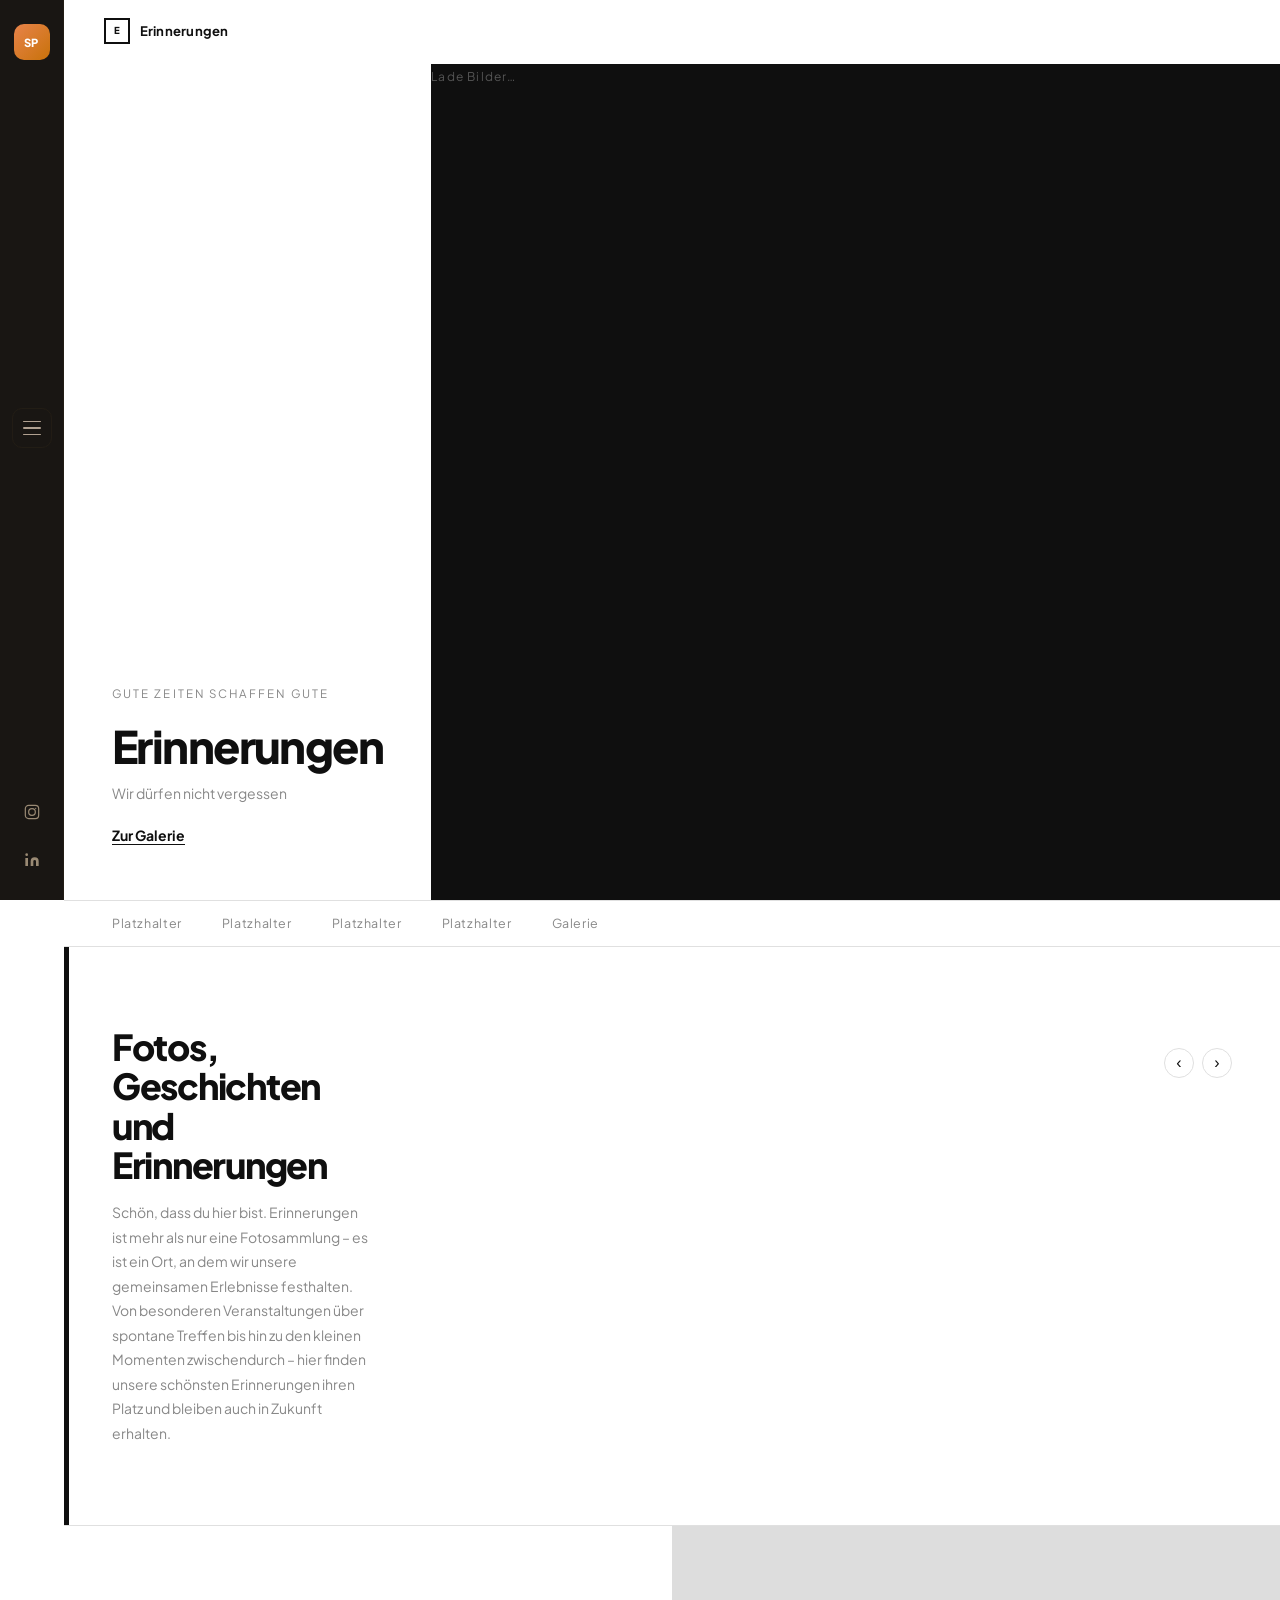
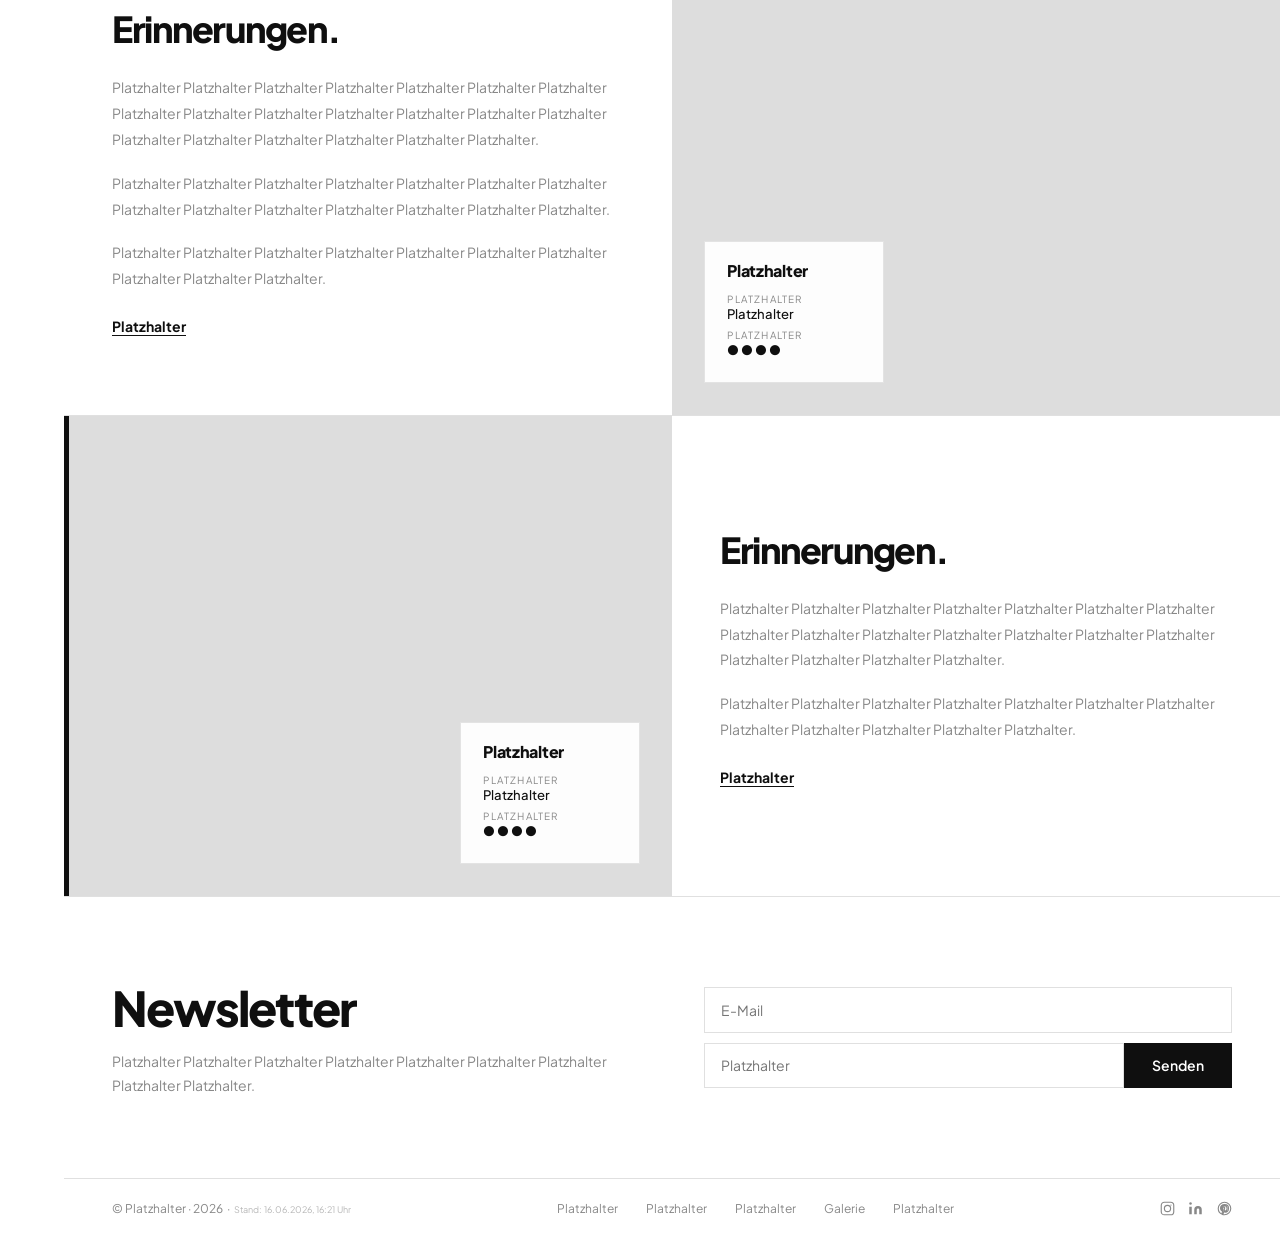
==== index.html @ 8ce2a3d2 "Wir-Seite entfernen Entfernt wir.html samt zugehöriger Vorschau-SVGs und den Menü-Link im Drawer.  C" ====
<!DOCTYPE html>
<html lang="de">
<head>
  <meta charset="UTF-8" />
  <meta name="viewport" content="width=device-width, initial-scale=1.0" />
  <title>Erinnerungen</title>
  <link rel="preconnect" href="https://fonts.googleapis.com">
  <link rel="preconnect" href="https://fonts.gstatic.com" crossorigin>
  <link href="https://fonts.googleapis.com/css2?family=Plus+Jakarta+Sans:wght@300;400;500;600;700;800&display=swap" rel="stylesheet">
  <link rel="stylesheet" href="style.css" />
  <script src="https://cdn.jsdelivr.net/npm/@supabase/supabase-js@2"></script>
  <style>

    /* ── DESIGN OVERRIDE: B&W minimal ── */
    :root {
      --sw-black:  #0f0f0f;
      --sw-white:  #ffffff;
      --sw-gray:   #f5f5f5;
      --sw-border: #e0e0e0;
      --sw-muted:  #888888;
    }

    body {
      background: var(--sw-white);
      color: var(--sw-black);
      font-family: 'Plus Jakarta Sans', system-ui, sans-serif;
    }

    /* Hide existing top bar */
    .nav { display: none !important; }

    /* ── PAGE HEADER (fixed) ── */
    .sw-header {
      position: fixed;
      top: 0; left: 64px; right: 0;
      z-index: 1000;
      display: flex;
      align-items: center;
      justify-content: space-between;
      padding: 1.1rem 2.5rem;
      background: rgba(255,255,255,.9);
      backdrop-filter: blur(8px);
      border-bottom: 1px solid transparent;
    }
    .sw-header.scrolled {
      border-color: var(--sw-border);
    }
    .sw-header__logo {
      display: flex; align-items: center; gap: .6rem;
      font-size: .82rem; font-weight: 700;
      letter-spacing: .02em; color: var(--sw-black);
      cursor: default;
    }
    .sw-header__logo-box {
      width: 26px; height: 26px;
      border: 2px solid var(--sw-black);
      display: flex; align-items: center; justify-content: center;
      font-size: .6rem; font-weight: 900; line-height: 1;
      flex-shrink: 0;
    }

    /* ── HERO ── */
    .sw-hero {
      display: grid;
      grid-template-columns: 30fr 70fr;
      min-height: 100vh;
      padding-top: 64px;
    }
    .sw-hero__left {
      display: flex; flex-direction: column;
      justify-content: flex-end;
      padding: 3rem 3rem 3.5rem;
    }
    .sw-hero__label {
      font-size: .72rem;
      letter-spacing: .18em;
      text-transform: uppercase;
      color: var(--sw-muted);
      margin-bottom: 1.25rem;
    }
    .sw-hero__title {
      font-size: clamp(1.9rem, 3.5vw, 3rem);
      font-weight: 800;
      line-height: 1.1;
      letter-spacing: -.035em;
      margin-bottom: .85rem;
      max-width: 480px;
    }
    .sw-hero__sub {
      font-size: .875rem;
      color: var(--sw-muted);
      margin-bottom: 1.5rem;
      max-width: 340px;
    }
    .sw-hero__cta {
      font-size: .875rem;
      font-weight: 700;
      color: var(--sw-black);
      text-decoration: underline;
      text-underline-offset: 3px;
    }
    .sw-hero__cta:hover { text-decoration-thickness: 2px; }

    .sw-hero__right {
      background: var(--sw-black);
      position: relative;
      overflow: hidden;
    }
    .sw-hero__imgs {
      position: absolute;
      inset: 0;
    }
    .sw-hero__img {
      position: absolute;
      object-fit: cover;
    }
    .sw-hero__img:nth-child(1)  { width:40%; height:42%; top:-3%;  left:-3%;  transform:rotate(-3deg);   z-index:1; }
    .sw-hero__img:nth-child(2)  { width:38%; height:40%; top:-2%;  left:33%;  transform:rotate(2deg);    z-index:2; }
    .sw-hero__img:nth-child(3)  { width:40%; height:42%; top:-3%;  right:-3%; transform:rotate(-1.5deg); z-index:1; }
    .sw-hero__img:nth-child(4)  { width:38%; height:40%; top:30%;  left:-2%;  transform:rotate(2.5deg);  z-index:3; }
    .sw-hero__img:nth-child(5)  { width:40%; height:42%; top:28%;  left:31%;  transform:rotate(-2deg);   z-index:2; }
    .sw-hero__img:nth-child(6)  { width:38%; height:40%; top:29%;  right:-2%; transform:rotate(1.5deg);  z-index:3; }
    .sw-hero__img:nth-child(7)  { width:40%; height:42%; bottom:-3%; left:-3%;  transform:rotate(2deg);  z-index:1; }
    .sw-hero__img:nth-child(8)  { width:38%; height:40%; bottom:-2%; left:32%;  transform:rotate(-3deg); z-index:2; }
    .sw-hero__img:nth-child(9)  { width:40%; height:42%; bottom:-3%; right:-3%; transform:rotate(1deg);  z-index:1; }
    .sw-hero__loading {
      color: #555;
      font-size: .75rem;
      letter-spacing: .1em;
    }

    /* ── NAV ROW ── */
    .sw-nav-row {
      border-top: 1px solid var(--sw-border);
      border-bottom: 1px solid var(--sw-border);
      padding: .9rem 3rem;
      display: flex;
      gap: 2.5rem;
      overflow-x: auto;
      scrollbar-width: none;
    }
    .sw-nav-row::-webkit-scrollbar { display: none; }
    .sw-nav-row a {
      font-size: .78rem;
      color: var(--sw-muted);
      text-decoration: none;
      letter-spacing: .05em;
      white-space: nowrap;
    }
    .sw-nav-row a:hover { color: var(--sw-black); }

    /* ── SIGNATURE / CAROUSEL SECTION ── */
    .sw-signature {
      padding: 5rem 3rem;
      display: grid;
      grid-template-columns: 260px 1fr;
      gap: 4rem;
      align-items: start;
      position: relative;
    }
    .sw-signature::before {
      content: '';
      position: absolute;
      left: 0; top: 0; bottom: 0;
      width: 5px;
      background: var(--sw-black);
    }
    .sw-signature__title {
      font-size: clamp(1.8rem, 2.8vw, 2.3rem);
      font-weight: 800;
      letter-spacing: -.035em;
      line-height: 1.1;
      margin-bottom: 1rem;
    }
    .sw-signature__body {
      font-size: .875rem;
      color: var(--sw-muted);
      line-height: 1.75;
    }

    .sw-cards-wrap { position: relative; }
    .sw-cards {
      display: flex;
      gap: 1rem;
      overflow-x: auto;
      scrollbar-width: none;
      scroll-snap-type: x mandatory;
      padding-bottom: .5rem;
      cursor: grab;
      -webkit-overflow-scrolling: touch;
    }
    .sw-cards::-webkit-scrollbar { display: none; }
    .sw-cards.dragging {
      cursor: grabbing;
      scroll-snap-type: none;
      user-select: none;
    }
    .sw-cards.dragging .sw-card { pointer-events: none; }
    .sw-cards.dragging .sw-card__img { -webkit-user-drag: none; }

    .sw-card {
      flex-shrink: 0;
      width: 190px;
      scroll-snap-align: start;
      background: var(--sw-black);
      color: #fff;
      overflow: hidden;
    }
    .sw-card__img {
      aspect-ratio: 3/4;
      width: 100%;
      object-fit: cover;
      display: block;
      background: #1a1a1a;
    }
    .sw-card__body { padding: .9rem 1rem 1.1rem; }
    .sw-card__name {
      font-size: .9rem;
      font-weight: 700;
      margin-bottom: .3rem;
    }
    .sw-card__desc {
      font-size: .7rem;
      color: rgba(255,255,255,.5);
      margin-bottom: .7rem;
    }
    .sw-card__dots { font-size: .7rem; color: rgba(255,255,255,.45); margin-top: .35rem; }
    .sw-card__dot {
      width: 7px; height: 7px;
      border-radius: 50%;
      background: rgba(255,255,255,.25);
    }
    .sw-card__dot.on { background: #fff; }

    .sw-cards-nav {
      display: flex;
      justify-content: flex-end;
      gap: .5rem;
      margin-top: .8rem;
    }
    .sw-cards-nav button {
      width: 30px; height: 30px;
      border: 1px solid var(--sw-border);
      background: none;
      border-radius: 50%;
      cursor: pointer;
      font-size: 1rem;
      display: flex; align-items: center; justify-content: center;
      color: var(--sw-black);
      line-height: 1;
    }
    .sw-cards-nav button:hover {
      background: var(--sw-black);
      color: #fff;
      border-color: var(--sw-black);
    }

    /* ── FEATURE SECTIONS ── */
    .sw-feature {
      display: grid;
      grid-template-columns: 1fr 1fr;
      border-top: 1px solid var(--sw-border);
    }
    .sw-feature--strip {
      position: relative;
    }
    .sw-feature--strip::before {
      content: '';
      position: absolute;
      left: 0; top: 0; bottom: 0;
      width: 5px;
      background: var(--sw-black);
      z-index: 2;
    }

    .sw-feature__text {
      padding: 5rem 3rem;
      display: flex;
      flex-direction: column;
      justify-content: center;
    }
    .sw-feature__title {
      font-size: clamp(1.8rem, 2.8vw, 2.3rem);
      font-weight: 800;
      letter-spacing: -.035em;
      margin-bottom: 1.5rem;
    }
    .sw-feature__body {
      font-size: .875rem;
      color: var(--sw-muted);
      line-height: 1.85;
      margin-bottom: 1.1rem;
    }
    .sw-feature__link {
      font-size: .875rem;
      font-weight: 700;
      color: var(--sw-black);
      text-decoration: underline;
      text-underline-offset: 3px;
      margin-top: .5rem;
    }
    .sw-feature__link:hover { text-decoration-thickness: 2px; }

    .sw-feature__visual {
      position: relative;
      min-height: 480px;
      overflow: hidden;
      background: #ddd;
    }
    .sw-feature__img {
      position: absolute;
      inset: 0;
      width: 100%; height: 100%;
      object-fit: cover;
      display: block;
    }
    .sw-feature__overlay {
      position: absolute;
      bottom: 2rem; left: 2rem;
      background: rgba(255,255,255,.93);
      border: 1px solid rgba(0,0,0,.1);
      padding: 1.1rem 1.4rem;
      min-width: 180px;
    }
    .sw-feature__overlay-name {
      font-size: 1rem;
      font-weight: 800;
      letter-spacing: -.02em;
      margin-bottom: .75rem;
    }
    .sw-feature__overlay-row { margin-bottom: .45rem; }
    .sw-feature__overlay-label {
      font-size: .62rem;
      letter-spacing: .12em;
      text-transform: uppercase;
      color: var(--sw-muted);
    }
    .sw-feature__overlay-value {
      font-size: .82rem;
      font-weight: 500;
    }

    /* Feature 2: visual on left, text on right */
    .sw-feature--flip .sw-feature__visual { order: -1; }
    .sw-feature--flip .sw-feature__overlay {
      left: auto; right: 2rem;
    }

    /* ── NEWSLETTER ── */
    .sw-newsletter {
      border-top: 1px solid var(--sw-border);
      padding: 5rem 3rem;
      display: grid;
      grid-template-columns: 1fr 1fr;
      gap: 4rem;
      align-items: center;
    }
    .sw-newsletter__title {
      font-size: clamp(2rem, 4vw, 3rem);
      font-weight: 800;
      letter-spacing: -.04em;
      margin-bottom: .75rem;
    }
    .sw-newsletter__sub {
      font-size: .875rem;
      color: var(--sw-muted);
      line-height: 1.7;
    }
    .sw-newsletter__form {
      display: flex;
      flex-direction: column;
      gap: .6rem;
    }
    .sw-newsletter__input {
      border: 1px solid var(--sw-border);
      border-radius: 0;
      padding: .8rem 1rem;
      font-family: inherit;
      font-size: .875rem;
      outline: none;
      background: transparent;
      width: 100%;
    }
    .sw-newsletter__input:focus { border-color: var(--sw-black); }
    .sw-newsletter__row {
      display: flex;
      gap: 0;
    }
    .sw-newsletter__row .sw-newsletter__input { flex: 1; }
    .sw-newsletter__btn {
      padding: .8rem 1.75rem;
      background: var(--sw-black);
      color: #fff;
      font-family: inherit;
      font-size: .875rem;
      font-weight: 600;
      border: none;
      cursor: pointer;
      white-space: nowrap;
      flex-shrink: 0;
    }
    .sw-newsletter__btn:hover { background: #333; }

    /* ── FOOTER ── */
    .sw-footer {
      border-top: 1px solid var(--sw-border);
      padding: 1.4rem 3rem;
      display: flex;
      align-items: center;
      justify-content: space-between;
      font-size: .75rem;
      color: var(--sw-muted);
    }
    .sw-footer__nav {
      display: flex;
      gap: 1.75rem;
    }
    .sw-footer__nav a {
      color: var(--sw-muted);
      text-decoration: none;
      font-size: .75rem;
    }
    .sw-footer__nav a:hover { color: var(--sw-black); }
    .sw-footer__social {
      display: flex;
      gap: .85rem;
      align-items: center;
    }
    .sw-footer__social a {
      color: var(--sw-muted);
      display: flex;
      align-items: center;
    }
    .sw-footer__social a:hover { color: var(--sw-black); }

    /* ── RESPONSIVE ── */
    @media (max-width: 900px) {
      .sw-hero { grid-template-columns: 1fr; }
      .sw-hero__right { min-height: 65vw; }
      .sw-signature { grid-template-columns: 1fr; padding: 3rem 1.5rem; }
      .sw-signature::before { display: none; }
      .sw-feature { grid-template-columns: 1fr; }
      .sw-feature--flip .sw-feature__visual { order: 0; }
      .sw-feature__text { padding: 3rem 1.5rem; }
      .sw-feature__visual { min-height: 65vw; }
      .sw-newsletter { grid-template-columns: 1fr; gap: 2.5rem; padding: 3rem 1.5rem; }
      .sw-nav-row { padding: .9rem 1.5rem; gap: 1.5rem; }
      .sw-footer { flex-direction: column; gap: 1rem; text-align: center; padding: 1.4rem 1.5rem; }
      .sw-header { padding: 1rem 1.5rem; }
      .sw-hero__left { padding: 2rem 1.5rem; }
    }

    @media (max-width: 600px) {
      .sw-newsletter__row { flex-direction: column; }
      .sw-newsletter__btn { width: 100%; }
    }
  </style>
</head>
<body>

  <!-- Sidebar Rail -->
  <aside class="sidebar" id="sidebar">
    <div class="sidebar__top">
      <a href="#" class="sidebar__logo-mark" aria-label="Erinnerungen">SP</a>
    </div>
    <div class="sidebar__mid">
      <button class="sidebar__burger" id="sidebarBurger" aria-label="Menü öffnen">
        <span></span><span></span><span></span>
      </button>
    </div>
    <div class="sidebar__bottom">
      <a href="#" class="sidebar__icon" aria-label="Instagram" title="Instagram">
        <svg viewBox="0 0 24 24" width="16" height="16" fill="none" stroke="currentColor" stroke-width="1.8"><rect x="2" y="2" width="20" height="20" rx="5"/><circle cx="12" cy="12" r="5"/><circle cx="17.5" cy="6.5" r="1" fill="currentColor" stroke="none"/></svg>
      </a>
      <a href="#" class="sidebar__icon" aria-label="LinkedIn" title="LinkedIn">
        <svg viewBox="0 0 24 24" width="16" height="16" fill="currentColor"><path d="M16 8a6 6 0 016 6v7h-4v-7a2 2 0 00-2-2 2 2 0 00-2 2v7h-4v-7a6 6 0 016-6zM2 9h4v12H2z"/><circle cx="4" cy="4" r="2"/></svg>
      </a>
    </div>
  </aside>

  <!-- Drawer Overlay -->
  <div class="drawer-overlay" id="drawerOverlay"></div>

  <!-- Navigation Drawer -->
  <nav class="nav-drawer" id="navDrawer" aria-label="Hauptnavigation">
    <div class="nav-drawer__header">
      <span class="nav-drawer__title">Menü</span>
      <button class="nav-drawer__close" id="drawerClose" aria-label="Schließen">
        <svg viewBox="0 0 24 24" width="18" height="18" stroke="currentColor" stroke-width="2" fill="none"><line x1="18" y1="6" x2="6" y2="18"/><line x1="6" y1="6" x2="18" y2="18"/></svg>
      </button>
    </div>
    <ul class="nav-drawer__links">
      <li><a href="upload.html" class="drawer-link"><span class="drawer-link__num">01</span><span class="drawer-link__text">Galerie</span></a></li>
    </ul>
    <div class="nav-drawer__footer">
      <a href="mailto:hallo@smartstudio.at" class="nav-drawer__contact">hallo@smartstudio.at</a>
    </div>
  </nav>

  <!-- Page Header -->
  <header class="sw-header" id="swHeader">
    <div class="sw-header__logo">
      <div class="sw-header__logo-box">E</div>
      <span>Erinnerungen</span>
    </div>
  </header>

  <!-- ── HERO ── -->
  <section class="sw-hero">
    <div class="sw-hero__left">
      <p class="sw-hero__label">Gute Zeiten schaffen gute</p>
      <h1 class="sw-hero__title">Erinnerungen</h1>
      <p class="sw-hero__sub">Wir dürfen nicht vergessen</p>
      <a href="upload.html" class="sw-hero__cta">Zur Galerie</a>
    </div>
    <div class="sw-hero__right">
      <div class="sw-hero__imgs" id="heroImgs">
        <span class="sw-hero__loading">Lade Bilder…</span>
      </div>
    </div>
  </section>

  <!-- ── NAV ROW ── -->
  <nav class="sw-nav-row">
    <a href="#">Platzhalter</a>
    <a href="#">Platzhalter</a>
    <a href="#">Platzhalter</a>
    <a href="#">Platzhalter</a>
    <a href="upload.html">Galerie</a>
  </nav>

  <!-- ── SIGNATURE / CAROUSEL ── -->
  <section class="sw-signature">
    <div>
      <h2 class="sw-signature__title">Fotos, Geschichten und Erinnerungen</h2>
      <p class="sw-signature__body">Schön, dass du hier bist. Erinnerungen ist mehr als nur eine Fotosammlung – es ist ein Ort, an dem wir unsere gemeinsamen Erlebnisse festhalten. Von besonderen Veranstaltungen über spontane Treffen bis hin zu den kleinen Momenten zwischendurch – hier finden unsere schönsten Erinnerungen ihren Platz und bleiben auch in Zukunft erhalten.</p>
    </div>
    <div class="sw-cards-wrap">
      <div class="sw-cards" id="swCards">
        <!-- Filled by JS -->
      </div>
      <div class="sw-cards-nav">
        <button id="swCardsPrev" aria-label="Zurück">&#8249;</button>
        <button id="swCardsNext" aria-label="Weiter">&#8250;</button>
      </div>
    </div>
  </section>

  <!-- ── FEATURE 1: Text left · Image right ── -->
  <section class="sw-feature">
    <div class="sw-feature__text">
      <h2 class="sw-feature__title">Erinnerungen.</h2>
      <p class="sw-feature__body">Platzhalter Platzhalter Platzhalter Platzhalter Platzhalter Platzhalter Platzhalter Platzhalter Platzhalter Platzhalter Platzhalter Platzhalter Platzhalter Platzhalter Platzhalter Platzhalter Platzhalter Platzhalter Platzhalter Platzhalter.</p>
      <p class="sw-feature__body">Platzhalter Platzhalter Platzhalter Platzhalter Platzhalter Platzhalter Platzhalter Platzhalter Platzhalter Platzhalter Platzhalter Platzhalter Platzhalter Platzhalter.</p>
      <p class="sw-feature__body">Platzhalter Platzhalter Platzhalter Platzhalter Platzhalter Platzhalter Platzhalter Platzhalter Platzhalter Platzhalter.</p>
      <a href="upload.html" class="sw-feature__link">Platzhalter</a>
    </div>
    <div class="sw-feature__visual" id="featureVisual1">
      <img class="sw-feature__img" id="featureImg1" src="" alt="" style="opacity:0">
      <div class="sw-feature__overlay">
        <div class="sw-feature__overlay-name">Platzhalter</div>
        <div class="sw-feature__overlay-row">
          <div class="sw-feature__overlay-label">Platzhalter</div>
          <div class="sw-feature__overlay-value">Platzhalter</div>
        </div>
        <div class="sw-feature__overlay-row">
          <div class="sw-feature__overlay-label">Platzhalter</div>
          <div class="sw-feature__overlay-value">● ● ● ●</div>
        </div>
      </div>
    </div>
  </section>

  <!-- ── FEATURE 2: Image left · Text right ── -->
  <section class="sw-feature sw-feature--flip sw-feature--strip">
    <div class="sw-feature__text">
      <h2 class="sw-feature__title">Erinnerungen.</h2>
      <p class="sw-feature__body">Platzhalter Platzhalter Platzhalter Platzhalter Platzhalter Platzhalter Platzhalter Platzhalter Platzhalter Platzhalter Platzhalter Platzhalter Platzhalter Platzhalter Platzhalter Platzhalter Platzhalter Platzhalter.</p>
      <p class="sw-feature__body">Platzhalter Platzhalter Platzhalter Platzhalter Platzhalter Platzhalter Platzhalter Platzhalter Platzhalter Platzhalter Platzhalter Platzhalter.</p>
      <a href="upload.html" class="sw-feature__link">Platzhalter</a>
    </div>
    <div class="sw-feature__visual" id="featureVisual2">
      <img class="sw-feature__img" id="featureImg2" src="" alt="" style="opacity:0">
      <div class="sw-feature__overlay">
        <div class="sw-feature__overlay-name">Platzhalter</div>
        <div class="sw-feature__overlay-row">
          <div class="sw-feature__overlay-label">Platzhalter</div>
          <div class="sw-feature__overlay-value">Platzhalter</div>
        </div>
        <div class="sw-feature__overlay-row">
          <div class="sw-feature__overlay-label">Platzhalter</div>
          <div class="sw-feature__overlay-value">● ● ● ●</div>
        </div>
      </div>
    </div>
  </section>

  <!-- ── NEWSLETTER ── -->
  <section class="sw-newsletter">
    <div>
      <h2 class="sw-newsletter__title">Newsletter</h2>
      <p class="sw-newsletter__sub">Platzhalter Platzhalter Platzhalter Platzhalter Platzhalter Platzhalter Platzhalter Platzhalter Platzhalter.</p>
    </div>
    <div class="sw-newsletter__form">
      <input class="sw-newsletter__input" type="email" placeholder="E-Mail" />
      <div class="sw-newsletter__row">
        <input class="sw-newsletter__input" type="text" placeholder="Platzhalter" />
        <button class="sw-newsletter__btn" type="button">Senden</button>
      </div>
    </div>
  </section>

  <!-- ── FOOTER ── -->
  <footer class="sw-footer">
    <span>© Platzhalter · 2026 &nbsp;·&nbsp; <span id="sw-last-push" style="font-size:.75em;opacity:.6">–</span></span>
    <nav class="sw-footer__nav">
      <a href="#">Platzhalter</a>
      <a href="#">Platzhalter</a>
      <a href="#">Platzhalter</a>
      <a href="upload.html">Galerie</a>
      <a href="#">Platzhalter</a>
    </nav>
    <div class="sw-footer__social">
      <a href="#" aria-label="Instagram">
        <svg viewBox="0 0 24 24" width="15" height="15" fill="none" stroke="currentColor" stroke-width="1.8"><rect x="2" y="2" width="20" height="20" rx="5"/><circle cx="12" cy="12" r="5"/><circle cx="17.5" cy="6.5" r="1" fill="currentColor" stroke="none"/></svg>
      </a>
      <a href="#" aria-label="LinkedIn">
        <svg viewBox="0 0 24 24" width="15" height="15" fill="currentColor"><path d="M16 8a6 6 0 016 6v7h-4v-7a2 2 0 00-2-2 2 2 0 00-2 2v7h-4v-7a6 6 0 016-6zM2 9h4v12H2z"/><circle cx="4" cy="4" r="2"/></svg>
      </a>
      <a href="#" aria-label="Pinterest">
        <svg viewBox="0 0 24 24" width="15" height="15" fill="none" stroke="currentColor" stroke-width="1.8"><path d="M12 2C6.477 2 2 6.477 2 12c0 4.236 2.636 7.855 6.356 9.312-.088-.791-.167-2.005.035-2.868.181-.78 1.172-4.97 1.172-4.97s-.299-.598-.299-1.482c0-1.388.806-2.428 1.808-2.428.853 0 1.267.641 1.267 1.408 0 .858-.546 2.141-.828 3.33-.236.995.499 1.806 1.476 1.806 1.772 0 3.137-1.868 3.137-4.561 0-2.386-1.716-4.054-4.165-4.054-2.837 0-4.5 2.127-4.5 4.328 0 .857.33 1.776.741 2.278a.3.3 0 01.069.285c-.075.314-.244.995-.277 1.134-.044.183-.146.222-.337.134-1.249-.581-2.03-2.407-2.03-3.874 0-3.154 2.292-6.052 6.608-6.052 3.469 0 6.165 2.473 6.165 5.776 0 3.447-2.173 6.22-5.19 6.22-1.013 0-1.966-.527-2.292-1.148l-.623 2.378c-.226.869-.835 1.958-1.244 2.621.937.29 1.931.446 2.962.446 5.523 0 10-4.477 10-10S17.523 2 12 2z"/></svg>
      </a>
    </div>
  </footer>

  <script src="script.js"></script>
  <script>
    /* ── Supabase image loader ── */
    const SUPABASE_URL = 'https://rtzvvthcdxklwayhsuha.supabase.co';
    const SUPABASE_KEY = 'eyJhbGciOiJIUzI1NiIsInR5cCI6IkpXVCJ9.eyJpc3MiOiJzdXBhYmFzZSIsInJlZiI6InJ0enZ2dGhjZHhrbHdheWhzdWhhIiwicm9sZSI6ImFub24iLCJpYXQiOjE3NzgxNzUxMzEsImV4cCI6MjA5Mzc1MTEzMX0.8nGc1tqVq2PL1QK2EArexbXpX01-OK8-9MfLUI4Wnfw';
    const BUCKET = 'galerie';
    const db = supabase.createClient(SUPABASE_URL, SUPABASE_KEY);

    async function loadGalleryImages() {
      try {
        const { data: entries, error: listErr } = await db.storage.from(BUCKET).list('', { limit: 200 });
        if (listErr) { console.error('Bucket list error:', listErr); return; }

        const allPhotos = []; // { url, albumName, location, date } — every photo, used for hero/feature visuals
        const albums = [];    // { coverUrl, albumName, location, date } — one entry per album, used for the cards row

        /* Folder entries (id === null) */
        const albumFolders = (entries || [])
          .filter(e => e && e.name && e.id === null)
          .map(e => e.name);

        for (const folder of albumFolders) {
          const { data: files } = await db.storage.from(BUCKET).list(folder, { limit: 50 });

          /* Load album metadata — download() bypasses the public CDN cache
             so renamed albums show up immediately. */
          let meta = { name: folder, location: '', date: '' };
          try {
            let m = null;
            const { data: blob, error } = await db.storage.from(BUCKET).download(`${folder}/_meta.json`);
            if (!error && blob) m = JSON.parse(await blob.text());
            if (!m) {
              const { data: mu } = db.storage.from(BUCKET).getPublicUrl(`${folder}/_meta.json`);
              const r = await fetch(mu.publicUrl + '?t=' + Date.now(), { cache: 'no-store' });
              if (r.ok) m = await r.json();
            }
            if (m) {
              meta.name     = m.name     || folder;
              meta.location = m.location || '';
              meta.date     = m.dateFrom || m.date || '';
            }
          } catch (e) {}

          const photos = (files || []).filter(f => f.name && f.name !== '_meta.json' && f.id);
          photos.forEach((p, i) => {
            const url = db.storage.from(BUCKET).getPublicUrl(`${folder}/${p.name}`).data.publicUrl;
            /* Verkleinerte Versionen (von der Galerie erzeugt); onerror fällt aufs Original zurück */
            const thumb   = db.storage.from(BUCKET).getPublicUrl(`${folder}/thumbs/${p.name}.jpg`).data.publicUrl;
            const display = db.storage.from(BUCKET).getPublicUrl(`${folder}/display/${p.name}.jpg`).data.publicUrl;
            allPhotos.push({ url, thumb, display, albumName: meta.name, location: meta.location, date: meta.date });
            /* First photo of the album becomes its cover in the cards row */
            if (i === 0) {
              albums.push({ coverUrl: url, coverThumb: thumb, albumName: meta.name, location: meta.location, date: meta.date });
            }
          });
        }

        /* Fallback: root-level image files (legacy uploads) */
        if (!allPhotos.length) {
          const rootFiles = (entries || []).filter(e => e && e.id && e.name && e.name !== '.emptyFolderPlaceholder');
          for (const f of rootFiles) {
            const url = db.storage.from(BUCKET).getPublicUrl(f.name).data.publicUrl;
            allPhotos.push({ url, thumb: url, display: url, albumName: '—', location: '', date: '' });
          }
        }

        /* Setzt src auf die verkleinerte Version; existiert sie (noch) nicht,
           lädt onerror das Original. */
        function setImgWithFallback(img, src, fallback) {
          if (src !== fallback) img.onerror = () => { img.onerror = null; img.src = fallback; };
          img.src = src;
        }

        console.log(`Galerie: ${albumFolders.length} Alben, ${allPhotos.length} Bilder gefunden`);
        if (!allPhotos.length) { console.warn('Keine Bilder in der Galerie.'); return; }
        allPhotos.sort(() => Math.random() - 0.5);

        /* Hero images — 6 overlapping images to cover the full area */
        const heroImgs = document.getElementById('heroImgs');
        heroImgs.innerHTML = '';
        allPhotos.slice(0, 9).forEach(photo => {
          const img = new Image();
          img.className = 'sw-hero__img';
          img.alt = '';
          img.decoding = 'async';
          setImgWithFallback(img, photo.display, photo.url);
          heroImgs.appendChild(img);
        });

        /* Cards — one card per album (cover photo), so distinct albums are shown */
        const cardsEl = document.getElementById('swCards');
        cardsEl.innerHTML = '';
        albums.forEach(({ coverUrl, coverThumb, albumName, location, date }) => {
          const card = document.createElement('div');
          card.className = 'sw-card';
          card.innerHTML = `
            <img class="sw-card__img" src="${coverThumb}" alt="" loading="lazy" decoding="async" onerror="this.onerror=null;this.src='${coverUrl}'">
            <div class="sw-card__body">
              <div class="sw-card__name">${albumName}</div>
              <div class="sw-card__desc">${location || '—'}</div>
              <div class="sw-card__dots">${date || '—'}</div>
            </div>`;
          cardsEl.appendChild(card);
        });
        updateCardsNav();

        /* Feature image 1 */
        const img1 = document.getElementById('featureImg1');
        if (allPhotos[8] && img1) {
          setImgWithFallback(img1, allPhotos[8].display, allPhotos[8].url);
          img1.style.opacity = '1';
          document.getElementById('featureVisual1').style.background = '#1a1a1a';
        }

        /* Feature image 2 */
        const img2 = document.getElementById('featureImg2');
        if (allPhotos[9] && img2) {
          setImgWithFallback(img2, allPhotos[9].display, allPhotos[9].url);
          img2.style.opacity = '1';
          document.getElementById('featureVisual2').style.background = '#1a1a1a';
        }

      } catch (e) {
        console.error('Galerie konnte nicht geladen werden:', e);
      }
    }

    loadGalleryImages();

    /* Card carousel arrows */
    const swCardsEl = document.getElementById('swCards');
    const swCardsPrev = document.getElementById('swCardsPrev');
    const swCardsNext = document.getElementById('swCardsNext');
    swCardsPrev.addEventListener('click', () => {
      swCardsEl.scrollBy({ left: -210, behavior: 'smooth' });
    });
    swCardsNext.addEventListener('click', () => {
      swCardsEl.scrollBy({ left: 210, behavior: 'smooth' });
    });

    /* Hide the nav arrows when the row isn't wide enough to scroll */
    function updateCardsNav() {
      const scrollable = swCardsEl.scrollWidth - swCardsEl.clientWidth > 4;
      const nav = document.querySelector('.sw-cards-nav');
      if (nav) nav.style.display = scrollable ? 'flex' : 'none';
    }
    window.addEventListener('resize', updateCardsNav, { passive: true });

    /* Drag-to-scroll the cards row sideways with the mouse */
    let isDragging = false, dragStartX = 0, dragStartScroll = 0, dragMoved = 0;
    swCardsEl.addEventListener('pointerdown', (e) => {
      isDragging = true;
      dragMoved = 0;
      dragStartX = e.clientX;
      dragStartScroll = swCardsEl.scrollLeft;
      swCardsEl.classList.add('dragging');
      swCardsEl.setPointerCapture(e.pointerId);
    });
    swCardsEl.addEventListener('pointermove', (e) => {
      if (!isDragging) return;
      const delta = e.clientX - dragStartX;
      dragMoved = Math.abs(delta);
      swCardsEl.scrollLeft = dragStartScroll - delta;
    });
    const endDrag = (e) => {
      if (!isDragging) return;
      isDragging = false;
      swCardsEl.classList.remove('dragging');
      try { swCardsEl.releasePointerCapture(e.pointerId); } catch (_) {}
    };
    swCardsEl.addEventListener('pointerup', endDrag);
    swCardsEl.addEventListener('pointercancel', endDrag);
    /* Suppress accidental clicks that follow a drag */
    swCardsEl.addEventListener('click', (e) => {
      if (dragMoved > 5) { e.preventDefault(); e.stopPropagation(); }
    }, true);

    /* Header scroll shadow */
    const swHeader = document.getElementById('swHeader');
    window.addEventListener('scroll', () => {
      swHeader.classList.toggle('scrolled', window.scrollY > 10);
    }, { passive: true });
  </script>
  <script>
    fetch('build-info.json?t=' + Date.now())
      .then(r => r.ok ? r.json() : null)
      .then(d => {
        if (!d?.lastPush) return;
        const el = document.getElementById('sw-last-push');
        if (!el) return;
        const dt = new Date(d.lastPush);
        el.textContent = 'Stand: ' + dt.toLocaleString('de-DE', {
          day:'2-digit', month:'2-digit', year:'numeric',
          hour:'2-digit', minute:'2-digit'
        }) + ' Uhr';
      })
      .catch(() => {});
  </script>
</body>
</html>
---- style.css ----
/* ═══════════════════════════════════════════════
   BASE & RESET
═══════════════════════════════════════════════ */
:root {
  --bg:       #ffffff;
  --bg-2:     #f8f5f1;
  --bg-card:  #f0ece4;
  --fg:       #1a1208;
  --fg-muted: #7a6a54;
  --accent:   #e8834a;
  --accent-2: #c8720a;
  --border:   rgba(90, 68, 38, 0.15);
  --radius:   16px;
  --ease:     cubic-bezier(0.16, 1, 0.3, 1);
}

*, *::before, *::after { box-sizing: border-box; margin: 0; padding: 0; }

html { scroll-behavior: smooth; font-size: 16px; }

body {
  font-family: 'Plus Jakarta Sans', system-ui, -apple-system, sans-serif;
  background: var(--bg);
  color: var(--fg);
  overflow-x: hidden;
  padding-left: 64px;
}

body.loading { overflow: hidden; }

a { text-decoration: none; color: inherit; }
ul { list-style: none; }
img, svg { display: block; max-width: 100%; }
button, a, input[type="submit"] { cursor: pointer; }
input, textarea, select { cursor: text; }
select { cursor: pointer; }

/* ═══════════════════════════════════════════════
   LOADER
═══════════════════════════════════════════════ */
.loader {
  position: fixed; inset: 0;
  background: var(--bg);
  z-index: 10000;
  display: flex;
  flex-direction: column;
  align-items: center;
  justify-content: center;
  gap: 1.5rem;
}

.loader.done { opacity: 0; visibility: hidden; }

.loader__bar {
  width: 200px; height: 2px;
  background: var(--border);
  border-radius: 2px;
  overflow: hidden;
}

.loader__bar::after {
  content: '';
  display: block;
  height: 100%;
  width: 100%;
  background: linear-gradient(90deg, var(--accent), var(--accent-2));
}

.loader__text {
  font-size: .75rem;
  letter-spacing: .2em;
  text-transform: uppercase;
  color: var(--fg-muted);
}

/* ═══════════════════════════════════════════════
   NAVIGATION
═══════════════════════════════════════════════ */
/* ═══════════════════════════════════════════════
   SIDEBAR RAIL
═══════════════════════════════════════════════ */
.sidebar {
  position: fixed; left: 0; top: 0; bottom: 0;
  width: 64px;
  background: rgba(13,10,7,0.95);
  backdrop-filter: blur(10px);
  border-right: 1px solid var(--border);
  z-index: 1100;
  display: flex; flex-direction: column; align-items: center;
  padding: 1.5rem 0;
}

.sidebar__top {
  margin-bottom: auto;
}

.sidebar__logo-mark {
  width: 36px; height: 36px;
  background: linear-gradient(135deg, var(--accent), var(--accent-2));
  border-radius: 10px;
  display: grid; place-items: center;
  font-size: .7rem; font-weight: 900;
  color: #fff;
  letter-spacing: .04em;
}

.sidebar__logo-mark:hover {
  transform: scale(1.08);
  box-shadow: 0 6px 20px rgba(232,131,74,.5);
}

.sidebar__mid {
  display: flex; flex-direction: column; align-items: center;
  gap: 1rem;
}

.sidebar__burger {
  display: flex; flex-direction: column; align-items: center;
  justify-content: center; gap: 5px;
  width: 40px; height: 40px;
  background: none; border: 1px solid var(--border); border-radius: 10px;
}

.sidebar__burger:hover {
  border-color: var(--accent);
  background: rgba(232,131,74,.1);
}

.sidebar__burger span {
  display: block; width: 18px; height: 1.5px;
  background: var(--fg);
  border-radius: 2px;
}

.sidebar__burger.is-open span:nth-child(1) { transform: translateY(6.5px) rotate(45deg); }
.sidebar__burger.is-open span:nth-child(2) { opacity: 0; width: 0; }
.sidebar__burger.is-open span:nth-child(3) { transform: translateY(-6.5px) rotate(-45deg); }

.sidebar__bottom {
  margin-top: auto;
  display: flex; flex-direction: column; align-items: center; gap: 1rem;
}

.sidebar__icon {
  width: 32px; height: 32px;
  display: grid; place-items: center;
  color: var(--fg-muted);
}

.sidebar__icon:hover {
  color: var(--fg);
  transform: scale(1.15);
}

/* ═══════════════════════════════════════════════
   DRAWER OVERLAY
═══════════════════════════════════════════════ */
.drawer-overlay {
  position: fixed; inset: 0;
  background: rgba(0,0,0,0.55);
  backdrop-filter: blur(4px);
  z-index: 1049;
  opacity: 0; pointer-events: none;
}

.drawer-overlay.visible {
  opacity: 1; pointer-events: all;
}

/* ═══════════════════════════════════════════════
   NAVIGATION DRAWER
═══════════════════════════════════════════════ */
.nav-drawer {
  position: fixed; left: 64px; top: 0; bottom: 0;
  width: 320px;
  background: var(--bg-2);
  border-right: 1px solid var(--border);
  z-index: 1050;
  display: flex; flex-direction: column;
  padding: 2rem 2.5rem;
  transform: translateX(calc(-100% - 64px));
}

.nav-drawer.open {
  transform: translateX(0);
}

.nav-drawer__header {
  display: flex; align-items: center; justify-content: space-between;
  margin-bottom: 3rem;
}

.nav-drawer__title {
  font-size: .7rem;
  letter-spacing: .2em;
  text-transform: uppercase;
  color: var(--fg-muted);
}

.nav-drawer__close {
  width: 32px; height: 32px;
  display: grid; place-items: center;
  background: none; border: 1px solid var(--border);
  border-radius: 8px; color: var(--fg-muted);
}

.nav-drawer__close:hover {
  color: var(--fg);
  border-color: var(--fg-muted);
  background: rgba(255,255,255,.05);
}

.nav-drawer__links {
  display: flex; flex-direction: column;
  gap: .25rem;
  flex: 1;
}

.drawer-link {
  display: flex; align-items: baseline; gap: 1rem;
  padding: .85rem 0;
  border-bottom: 1px solid var(--border);
  overflow: hidden;
}

.drawer-link:last-child { border-bottom: none; }

.drawer-link:hover { padding-left: .5rem; }

.drawer-link__num {
  font-size: .7rem;
  letter-spacing: .1em;
  color: var(--accent-2);
  flex-shrink: 0;
}

.drawer-link__text {
  font-size: clamp(1.4rem, 2.5vw, 1.9rem);
  font-weight: 700;
  letter-spacing: -.02em;
  color: var(--fg-muted);
  line-height: 1;
}

.drawer-link:hover .drawer-link__text { color: var(--fg); }
.drawer-link:hover .drawer-link__num  { color: var(--accent); }

.drawer-link--cta .drawer-link__text {
  background: linear-gradient(135deg, var(--accent), var(--accent-2));
  -webkit-background-clip: text;
  -webkit-text-fill-color: transparent;
  background-clip: text;
}


.nav-drawer__footer {
  border-top: 1px solid var(--border);
  padding-top: 1.5rem;
  display: flex; flex-direction: column; gap: .4rem;
}

.nav-drawer__contact {
  font-size: .8rem;
  color: var(--fg-muted);
}

.nav-drawer__contact:hover { color: var(--fg); }

/* ═══════════════════════════════════════════════
   NAVIGATION (top bar — logo only)
═══════════════════════════════════════════════ */
.nav {
  position: fixed; top: 0; left: 64px; right: 0;
  z-index: 1000;
  display: flex;
  align-items: center;
  padding: 1.4rem 3rem;
}

.nav.scrolled {
  background: rgba(13,10,7,0.85);
  backdrop-filter: blur(10px);
  padding: 1rem 3rem;
  border-bottom: 1px solid var(--border);
}

.nav__logo {
  display: flex; align-items: center; gap: .6rem;
  font-weight: 700; font-size: 1rem;
  letter-spacing: .04em;
}

.nav__logo-text { color: var(--fg); }

.nav__version {
  margin-left: auto;
  font-size: .72rem;
  font-weight: 600;
  letter-spacing: .12em;
  color: var(--fg-muted);
}

.nav.scrolled .nav__version {
  color: rgba(245, 237, 224, 0.55);
}

/* ═══════════════════════════════════════════════
   REVEAL ANIMATIONS (disabled — elements visible by default)
═══════════════════════════════════════════════ */
.reveal-up {
  opacity: 1;
  transform: none;
}

.reveal-up.visible {
  opacity: 1;
  transform: none;
}

/* ═══════════════════════════════════════════════
   HERO
═══════════════════════════════════════════════ */
.hero {
  position: relative;
  min-height: 100vh;
  display: flex;
  align-items: center;
  justify-content: center;
  padding: 8rem 3rem 4rem;
  overflow: hidden;
  text-align: center;
}



.hero,
.marquee,
.stats,
.work,
.services,
.about,
.testimonials,
.cta-banner,
.contact,
.footer {
  position: relative;
  z-index: 1;
}

.hero__content {
  position: relative; z-index: 2;
  max-width: 900px;
}

.hero__eyebrow {
  font-size: .8rem;
  letter-spacing: .2em;
  text-transform: uppercase;
  color: var(--accent-2);
  margin-bottom: 1.5rem;
  opacity: 1;
}

.hero__title {
  font-family: 'Cormorant Garamond', Georgia, serif;
  font-size: clamp(5rem, 18vw, 18rem);
  font-weight: 700;
  line-height: 1.0;
  letter-spacing: .02em;
  margin-bottom: 0;
}

.hero__word {
  display: inline-block;
  opacity: 1;
  transform: none;
}

.hero__word--outline {
  -webkit-text-stroke: 2px var(--fg);
  color: transparent;
}

.hero__sub {
  font-size: 1rem;
  color: var(--fg-muted);
  letter-spacing: .15em;
  margin-bottom: 2.5rem;
}

.hero__actions {
  display: flex; gap: 1rem; flex-wrap: wrap;
}

.hero__scroll-hint {
  position: absolute;
  bottom: 2.5rem; left: 3rem;
  display: flex; align-items: center; gap: 1rem;
  font-size: .75rem; letter-spacing: .15em;
  text-transform: uppercase;
  color: var(--fg-muted);
  z-index: 2;
}

.hero__scroll-line {
  width: 60px; height: 1px;
  background: var(--fg-muted);
  position: relative; overflow: hidden;
}

.hero__scroll-line::after {
  content: none;
}

/* Floating shapes */
.shape {
  position: absolute;
  border-radius: 50%;
  pointer-events: none;
  opacity: .12;
  filter: blur(60px);
}

.shape--1 {
  width: 500px; height: 500px;
  background: var(--accent);
  top: -100px; right: -100px;
}

.shape--2 {
  width: 300px; height: 300px;
  background: var(--accent-2);
  bottom: 10%; left: 5%;
}

.shape--3 {
  width: 200px; height: 200px;
  background: var(--accent-2);
  top: 40%; right: 20%;
}

/* ═══════════════════════════════════════════════
   BUTTONS
═══════════════════════════════════════════════ */
.btn {
  display: inline-flex; align-items: center; gap: .5rem;
  padding: .85rem 2rem;
  border-radius: 2rem;
  font-size: .875rem;
  font-weight: 600;
  letter-spacing: .04em;
  white-space: nowrap;
}

.btn:hover { transform: translateY(-2px); }
.btn:active { transform: translateY(0) scale(.97); }

.btn--primary {
  background: linear-gradient(135deg, var(--accent), var(--accent-2));
  color: #fff;
  box-shadow: 0 8px 30px rgba(232,131,74,.35);
}

.btn--primary:hover {
  box-shadow: 0 12px 40px rgba(232,131,74,.5);
}

.btn--ghost {
  border: 1px solid var(--border);
  color: var(--fg);
  background: transparent;
}

.btn--ghost:hover { border-color: var(--fg-muted); }

.btn--white {
  background: #fff; color: #111;
  font-weight: 700;
}

.btn--white:hover { background: #f0f0f0; }

.btn--full { width: 100%; justify-content: center; }

/* ═══════════════════════════════════════════════
   MARQUEE
═══════════════════════════════════════════════ */
.marquee {
  border-top: 1px solid var(--border);
  border-bottom: 1px solid var(--border);
  padding: 1.1rem 0;
  overflow: hidden;
  background: rgba(13,10,7,.85);
}

.marquee__track {
  display: flex; align-items: center; gap: 2rem;
  width: max-content;
}

.marquee__track span {
  font-size: .75rem;
  letter-spacing: .18em;
  text-transform: uppercase;
  color: var(--fg-muted);
  white-space: nowrap;
  font-weight: 600;
}

.marquee__dot {
  color: var(--accent) !important;
  font-size: .6rem;
}


/* ═══════════════════════════════════════════════
   STATS
═══════════════════════════════════════════════ */
.stats {
  padding: 5rem 3rem;
  border-bottom: 1px solid var(--border);
  background: rgba(232,131,74,.03);
}

.stats__grid {
  display: grid;
  grid-template-columns: repeat(4, 1fr);
  gap: 2rem;
  text-align: center;
}

.stat__number {
  font-size: clamp(3rem, 6vw, 5rem);
  font-weight: 800;
  letter-spacing: -.04em;
  background: linear-gradient(135deg, var(--fg), var(--fg-muted));
  -webkit-background-clip: text;
  -webkit-text-fill-color: transparent;
  background-clip: text;
}

.stat__suffix {
  font-size: clamp(2rem, 4vw, 3.5rem);
  font-weight: 800;
  background: linear-gradient(135deg, var(--accent), var(--accent-2));
  -webkit-background-clip: text;
  -webkit-text-fill-color: transparent;
  background-clip: text;
}

.stat__label {
  font-size: .85rem;
  color: var(--fg-muted);
  margin-top: .5rem;
  letter-spacing: .04em;
}

/* ═══════════════════════════════════════════════
   SECTION SHARED
═══════════════════════════════════════════════ */
.section-header { margin-bottom: 4rem; }

.section-tag {
  font-size: .75rem;
  letter-spacing: .2em;
  text-transform: uppercase;
  color: var(--accent-2);
  margin-bottom: .75rem;
}

.section-title {
  font-size: clamp(2rem, 4.5vw, 3.5rem);
  font-weight: 800;
  letter-spacing: -.03em;
  line-height: 1.1;
}

.section-title em {
  font-style: normal;
  background: linear-gradient(135deg, var(--accent), var(--accent-2));
  -webkit-background-clip: text;
  -webkit-text-fill-color: transparent;
  background-clip: text;
}


/* ═══════════════════════════════════════════════
   PERFORMANCE — content-visibility for off-screen sections
═══════════════════════════════════════════════ */
.services,
.about,
.testimonials,
.cta-banner,
.contact,
.footer {
  content-visibility: auto;
  contain-intrinsic-size: 0 600px;
}

/* ═══════════════════════════════════════════════
   SERVICES
═══════════════════════════════════════════════ */
.services {
  padding: 6rem 3rem;
  background: rgba(13,10,7,.92);
  border-top: 1px solid var(--border);
  border-bottom: 1px solid var(--border);
}

.services__grid {
  display: grid;
  grid-template-columns: repeat(3, 1fr);
  gap: 1.5rem;
}

.service-card {
  background: var(--bg-card);
  border: 1px solid var(--border);
  border-radius: var(--radius);
  padding: 2rem;
  position: relative;
  overflow: hidden;
}

.service-card::before {
  content: '';
  position: absolute; inset: 0;
  background: linear-gradient(135deg, rgba(232,131,74,.07), transparent);
  opacity: 0;
}

.service-card:hover {
  border-color: var(--accent);
  transform: translateY(-4px);
  box-shadow: 0 20px 50px rgba(0,0,0,.4);
}

.service-card:hover::before { opacity: 1; }

.service-card__icon {
  font-size: 1.75rem;
  margin-bottom: 1.25rem;
  display: block;
}

.service-card__title {
  font-size: 1.1rem;
  font-weight: 700;
  margin-bottom: .75rem;
}

.service-card__text {
  font-size: .875rem;
  color: var(--fg-muted);
  line-height: 1.7;
  margin-bottom: 1.5rem;
}

.service-card__arrow {
  display: inline-flex;
  width: 32px; height: 32px;
  border: 1px solid var(--border);
  border-radius: 50%;
  align-items: center; justify-content: center;
  font-size: .9rem;
}

.service-card:hover .service-card__arrow {
  background: var(--accent);
  border-color: var(--accent);
  transform: rotate(45deg);
}

/* ═══════════════════════════════════════════════
   ABOUT
═══════════════════════════════════════════════ */
.about {
  padding: 6rem 3rem;
}

.about__grid {
  display: grid;
  grid-template-columns: 1fr 1fr;
  gap: 5rem;
  align-items: center;
}

.about__visual {
  position: relative;
}

.about__blob {
  position: absolute;
  width: 400px; height: 400px;
  background: radial-gradient(circle, rgba(232,131,74,.2), transparent 70%);
  top: 50%; left: 50%;
  transform: translate(-50%,-50%);
  border-radius: 50%;
}

.about__img-frame {
  border-radius: var(--radius);
  overflow: hidden;
  border: 1px solid var(--border);
  aspect-ratio: 4/5;
}

.about__img-placeholder {
  width: 100%; height: 100%;
  background: linear-gradient(135deg, var(--bg-card), #2a1808);
}

.about__badge {
  position: absolute;
  bottom: 1.5rem; right: -1.5rem;
  background: var(--bg-card);
  border: 1px solid var(--border);
  border-radius: 12px;
  padding: 1rem 1.5rem;
  text-align: center;
}

.about__badge span {
  display: block;
  font-size: .7rem;
  letter-spacing: .1em;
  color: var(--fg-muted);
  text-transform: uppercase;
}

.about__badge strong {
  font-size: 2.5rem;
  font-weight: 800;
  background: linear-gradient(135deg, var(--accent), var(--accent-2));
  -webkit-background-clip: text;
  -webkit-text-fill-color: transparent;
  background-clip: text;
}

.about__body {
  font-size: 1rem;
  line-height: 1.8;
  color: var(--fg-muted);
  margin: 1.5rem 0;
}

.about__list {
  display: flex; flex-direction: column; gap: .75rem;
  margin-bottom: 2rem;
}

.about__list li {
  display: flex; align-items: center; gap: .75rem;
  font-size: .9rem;
  color: var(--fg-muted);
}

.about__list li::before {
  content: '✓';
  width: 22px; height: 22px;
  background: rgba(232,131,74,.2);
  border-radius: 50%;
  display: inline-flex; align-items: center; justify-content: center;
  font-size: .7rem;
  color: var(--accent-2);
  flex-shrink: 0;
}

/* ═══════════════════════════════════════════════
   TESTIMONIALS
═══════════════════════════════════════════════ */
.testimonials {
  padding: 6rem 3rem;
  background: rgba(13,10,7,.92);
  border-top: 1px solid var(--border);
  overflow: hidden;
}

.testimonials__track {
  display: flex;
  gap: 1.5rem;
}

.testimonial {
  background: var(--bg-card);
  border: 1px solid var(--border);
  border-radius: var(--radius);
  padding: 2.5rem;
  min-width: 100%;
  flex-shrink: 0;
}

.testimonial__quote {
  font-size: 1.1rem;
  line-height: 1.7;
  color: var(--fg);
  margin-bottom: 2rem;
  font-style: italic;
}

.testimonial__author {
  display: flex; align-items: center; gap: 1rem;
}

.testimonial__avatar {
  width: 46px; height: 46px;
  background: linear-gradient(135deg, var(--accent), var(--accent-2));
  border-radius: 50%;
  display: grid; place-items: center;
  font-size: .75rem; font-weight: 700;
}

.testimonial__author strong {
  display: block; font-size: .95rem;
}

.testimonial__author span {
  font-size: .8rem; color: var(--fg-muted);
}

.testimonials__dots {
  display: flex; justify-content: center; gap: .5rem;
  margin-top: 2rem;
}

.testimonials__dots button {
  width: 8px; height: 8px;
  border-radius: 50%;
  border: none;
  background: var(--border);
}

.testimonials__dots button.active {
  background: var(--accent);
  width: 24px;
  border-radius: 4px;
}

/* ═══════════════════════════════════════════════
   CTA BANNER
═══════════════════════════════════════════════ */
.cta-banner {
  position: relative;
  padding: 6rem 3rem;
  text-align: center;
  overflow: hidden;
  border-top: 1px solid var(--border);
}

.cta-banner__bg {
  position: absolute; inset: 0;
  background:
    radial-gradient(ellipse 80% 80% at 50% 50%, rgba(232,131,74,.25), transparent 70%),
    rgba(13,10,7,.88);
  pointer-events: none;
}

.cta-banner__content { position: relative; z-index: 1; }

.cta-banner__title {
  font-size: clamp(2rem, 5vw, 4rem);
  font-weight: 800;
  letter-spacing: -.03em;
  margin-bottom: 1rem;
}

.cta-banner__sub {
  color: var(--fg-muted);
  margin-bottom: 2.5rem;
  font-size: 1.05rem;
}

/* ═══════════════════════════════════════════════
   CONTACT
═══════════════════════════════════════════════ */
.contact {
  padding: 6rem 3rem;
  background: rgba(13,10,7,.92);
  border-top: 1px solid var(--border);
}

.contact__grid {
  display: grid;
  grid-template-columns: 1fr 1.4fr;
  gap: 5rem;
  align-items: start;
}

.contact__detail { margin-bottom: 2rem; }

.contact__label {
  display: block;
  font-size: .7rem;
  letter-spacing: .18em;
  text-transform: uppercase;
  color: var(--fg-muted);
  margin-bottom: .4rem;
}

.contact__value {
  font-size: 1rem;
  color: var(--fg);
  line-height: 1.6;
}

a.contact__value:hover { color: var(--accent-2); }

.contact__social {
  display: flex; gap: 1rem; margin-top: 2.5rem;
}

.social-link {
  font-size: .8rem;
  letter-spacing: .08em;
  color: var(--fg-muted);
  border-bottom: 1px solid var(--border);
  padding-bottom: 2px;
}

.social-link:hover { color: var(--fg); border-color: var(--fg); }

/* Form */
.contact__form { display: flex; flex-direction: column; gap: 1.25rem; }

.form-group { position: relative; }

.form-group input,
.form-group textarea,
.form-group select {
  width: 100%;
  background: var(--bg-card);
  border: 1px solid var(--border);
  border-radius: 10px;
  padding: 1.1rem 1.25rem;
  color: var(--fg);
  font-size: .9rem;
  font-family: inherit;
  outline: none;
}

.form-group input:focus,
.form-group textarea:focus,
.form-group select:focus {
  border-color: var(--accent);
}

.form-group label {
  position: absolute;
  top: 50%; left: 1.25rem;
  transform: translateY(-50%);
  font-size: .875rem;
  color: var(--fg-muted);
  pointer-events: none;
}

.form-group input:focus ~ label,
.form-group input:not(:placeholder-shown) ~ label,
.form-group textarea:focus ~ label,
.form-group textarea:not(:placeholder-shown) ~ label {
  top: .4rem;
  font-size: .68rem;
  color: var(--accent-2);
}

.form-group textarea { resize: vertical; min-height: 130px; }

.form-group select { appearance: none; color: var(--fg-muted); }

/* ═══════════════════════════════════════════════
   FOOTER
═══════════════════════════════════════════════ */
.footer {
  padding: 3rem;
  border-top: 1px solid var(--border);
}

.footer__top {
  display: flex;
  justify-content: space-between;
  align-items: flex-start;
  margin-bottom: 2.5rem;
}

.footer__logo {
  font-size: 1.2rem;
  font-weight: 800;
  letter-spacing: -.01em;
  display: block;
  margin-bottom: .5rem;
}

.footer__tagline {
  font-size: .85rem;
  color: var(--fg-muted);
}

.footer__nav {
  display: flex; gap: 2rem;
  align-items: center;
}

.footer__nav a {
  font-size: .875rem;
  color: var(--fg-muted);
}

.footer__nav a:hover { color: var(--fg); }

.footer__bottom {
  display: flex;
  justify-content: space-between;
  font-size: .78rem;
  color: var(--fg-muted);
  padding-top: 2rem;
  border-top: 1px solid var(--border);
}

/* ═══════════════════════════════════════════════
   RESPONSIVE
═══════════════════════════════════════════════ */
@media (max-width: 900px) {
  .nav { padding: 1.2rem 1.5rem; }
  .nav.scrolled { padding: .9rem 1.5rem; }

  .nav-drawer { width: min(290px, 85vw); }

  .hero { padding: 7rem 1.5rem 3rem; }
  .hero__scroll-hint { left: 1.5rem; }

  .stats { padding: 3rem 1.5rem; }
  .stats__grid { grid-template-columns: repeat(2, 1fr); }

  .work { padding: 4rem 1.5rem; }
  .project { grid-template-columns: 1fr; }
  .project--right { direction: ltr; }

  .services { padding: 4rem 1.5rem; }
  .services__grid { grid-template-columns: 1fr 1fr; }

  .about { padding: 4rem 1.5rem; }
  .about__grid { grid-template-columns: 1fr; }
  .about__badge { right: 0; }

  .testimonials { padding: 4rem 1.5rem; }

  .contact { padding: 4rem 1.5rem; }
  .contact__grid { grid-template-columns: 1fr; gap: 3rem; }

  .footer { padding: 2rem 1.5rem; }
  .footer__top { flex-direction: column; gap: 1.5rem; }
  .footer__bottom { flex-direction: column; gap: .5rem; }
}

@media (max-width: 600px) {
  .services__grid { grid-template-columns: 1fr; }
  .stats__grid { grid-template-columns: 1fr 1fr; }
  .cta-banner { padding: 4rem 1.5rem; }
}

/* ═══════════════════════════════════════════════
   DRAWER — needs overflow:hidden to clip sub-panel
═══════════════════════════════════════════════ */
.nav-drawer { overflow: hidden; }

/* Galerie-Button im Drawer */
.drawer-link--sub {
  width: 100%; background: none; border: none;
  font-family: inherit; text-align: left; color: inherit;
  align-items: center;
}
.drawer-link__chevron {
  margin-left: auto; color: var(--fg-muted);
}
.drawer-link--sub:hover .drawer-link__chevron {
  transform: translateX(3px); color: var(--accent-2);
}

/* ═══════════════════════════════════════════════
   GALERIE-UNTERMENÜ (sub-panel)
═══════════════════════════════════════════════ */
.sub-panel {
  position: absolute; inset: 0;
  background: var(--bg-2);
  display: flex; flex-direction: column;
  padding: 2rem 2.5rem;
  transform: translateX(100%);
  overflow-y: auto; overscroll-behavior: contain;
}
.sub-panel.open  { transform: translateX(0); }

.sub-panel__head {
  display: flex; align-items: center;
  gap: .75rem; margin-bottom: 1.75rem; flex-shrink: 0;
}
.sub-panel__back {
  display: inline-flex; align-items: center; gap: .35rem;
  background: none; border: 1px solid var(--border);
  border-radius: 8px; padding: .35rem .7rem;
  font-size: .76rem; font-family: inherit; color: var(--fg-muted);
}
.sub-panel__back:hover {
  color: var(--fg); border-color: var(--fg-muted);
  background: rgba(255,255,255,.05);
}
.sub-panel__title {
  margin-left: auto; font-size: .7rem;
  letter-spacing: .2em; text-transform: uppercase; color: var(--fg-muted);
}

/* Drop-zone */
.drop-zone {
  display: flex; flex-direction: column;
  align-items: center; justify-content: center; gap: .4rem;
  border: 2px dashed var(--border); border-radius: var(--radius);
  padding: 1.75rem 1rem; text-align: center; flex-shrink: 0;
}
.drop-zone:hover, .drop-zone.over {
  border-color: var(--accent); background: rgba(232,131,74,.07);
}
.drop-zone svg { color: var(--fg-muted); }
.drop-zone:hover svg, .drop-zone.over svg { color: var(--accent-2); transform: translateY(-4px); }
.drop-zone__text { font-size: .88rem; font-weight: 600; color: var(--fg); }
.drop-zone__sub  { font-size: .72rem; color: var(--fg-muted); }

/* Gallery bar */
.gallery-bar {
  display: flex; align-items: center; justify-content: space-between;
  margin: 1rem 0 .5rem; font-size: .74rem; color: var(--fg-muted); flex-shrink: 0;
}
.gallery-bar__clear {
  background: none; border: none; font-family: inherit; font-size: .72rem;
  color: var(--fg-muted); border-bottom: 1px solid transparent;
  padding: 0;
}
.gallery-bar__clear:hover { color: #e64545; border-color: #e64545; }

/* Image grid */
.img-grid { display: grid; grid-template-columns: 1fr 1fr; gap: .55rem; }

.img-item {
  position: relative; border-radius: 8px; overflow: hidden;
  aspect-ratio: 1; background: var(--bg-card);
  border: 1px solid var(--border); cursor: zoom-in;
}
.img-item img {
  width: 100%; height: 100%; object-fit: cover; display: block;
}
.img-item:hover img { transform: scale(1.06); }

.img-item__rm {
  position: absolute; top: 4px; right: 4px;
  width: 20px; height: 20px; border-radius: 50%;
  background: rgba(0,0,0,.7); border: none;
  color: #fff; font-size: .65rem;
  display: grid; place-items: center;
  opacity: 0;
}
.img-item:hover .img-item__rm { opacity: 1; }
.img-item__rm:hover { background: #e64545; }

/* Lightbox */
.lb {
  position: fixed; inset: 0; z-index: 2000;
  background: rgba(0,0,0,.92); backdrop-filter: blur(6px);
  display: grid; place-items: center;
  opacity: 0; pointer-events: none;
}
.lb.open { opacity: 1; pointer-events: all; }
.lb__img {
  max-width: min(88vw, 1000px); max-height: 88vh;
  object-fit: contain; border-radius: 8px;
}
.lb__close {
  position: absolute; top: 1.25rem; right: 1.25rem;
  width: 38px; height: 38px; border-radius: 50%;
  background: rgba(255,255,255,.1); border: 1px solid rgba(255,255,255,.2);
  color: #fff; font-size: 1rem; display: grid; place-items: center;
}
.lb__close:hover { background: rgba(255,255,255,.22); }

/* ═══════════════════════════════════════════════
   WHITE-BACKGROUND THEME — overrides for sections
   that keep their own dark backgrounds
═══════════════════════════════════════════════ */

/* Sidebar stays dark (rgba hardcoded) — keep light colors inside */
.sidebar__burger span         { background: #b0a090; }
.sidebar__icon                { color: #9a8a74; }
.sidebar__icon:hover          { color: #f5ede0; }

/* Top nav: transparent on white → logo must be dark */
.nav__logo-text               { color: var(--fg); }
/* Scrolled nav turns dark → logo flips to light */
.nav.scrolled .nav__logo-text { color: #f5ede0; }

/* Navigation drawer: now light bg (var(--bg-2)), text dark — fine as-is */

/* ── Marquee ticker (dark bg) ── */
.marquee                      { background: rgba(13,10,7,.88); }
.marquee__track span          { color: #9a8a74; }

/* ── Services section (dark bg) ── */
.services .section-tag        { color: #f0a93c; }
.services .section-title      { color: #f5ede0; }
/* Cards have light bg (--bg-card), so use dark text inside */
.service-card                 { color: var(--fg); }
.service-card__title          { color: var(--fg); }
.service-card__text           { color: var(--fg-muted); }
.service-card__arrow          { border-color: var(--border); color: var(--fg); }

/* ── Testimonials section (dark bg) ── */
.testimonials .section-tag    { color: #f0a93c; }
.testimonials .section-title  { color: #f5ede0; }
/* Testimonial cards have light bg — use dark text inside */
.testimonial                  { color: var(--fg); }
.testimonial__quote           { color: var(--fg); font-style: italic; }
.testimonial__author strong   { color: var(--fg); }
.testimonial__author span     { color: var(--fg-muted); }

/* ── CTA Banner (dark bg) ── */
.cta-banner__title            { color: #f5ede0; }
.cta-banner__sub              { color: #9a8a74; }

/* ── Contact section (dark bg) ── */
.contact .section-tag         { color: #f0a93c; }
.contact .section-title       { color: #f5ede0; }
.contact__label               { color: #9a8a74; }
.contact__value               { color: #f5ede0; }
a.contact__value:hover        { color: #f0a93c; }
.social-link                  { color: #9a8a74;
                                border-color: rgba(240,195,140,0.18); }
.social-link:hover            { color: #f5ede0; border-color: #f5ede0; }
/* Form inputs keep light bg from --bg-card, text dark */
.form-group input,
.form-group textarea,
.form-group select            { color: var(--fg);
                                border-color: rgba(90,68,38,.2); }
.form-group label             { color: var(--fg-muted); }

/* ── Footer (transparent → white bg) ── */
.footer__logo                 { color: var(--fg); }
.footer__tagline              { color: var(--fg-muted); }
.footer__nav a                { color: var(--fg-muted); }
.footer__nav a:hover          { color: var(--fg); }
.footer__bottom               { color: var(--fg-muted); }
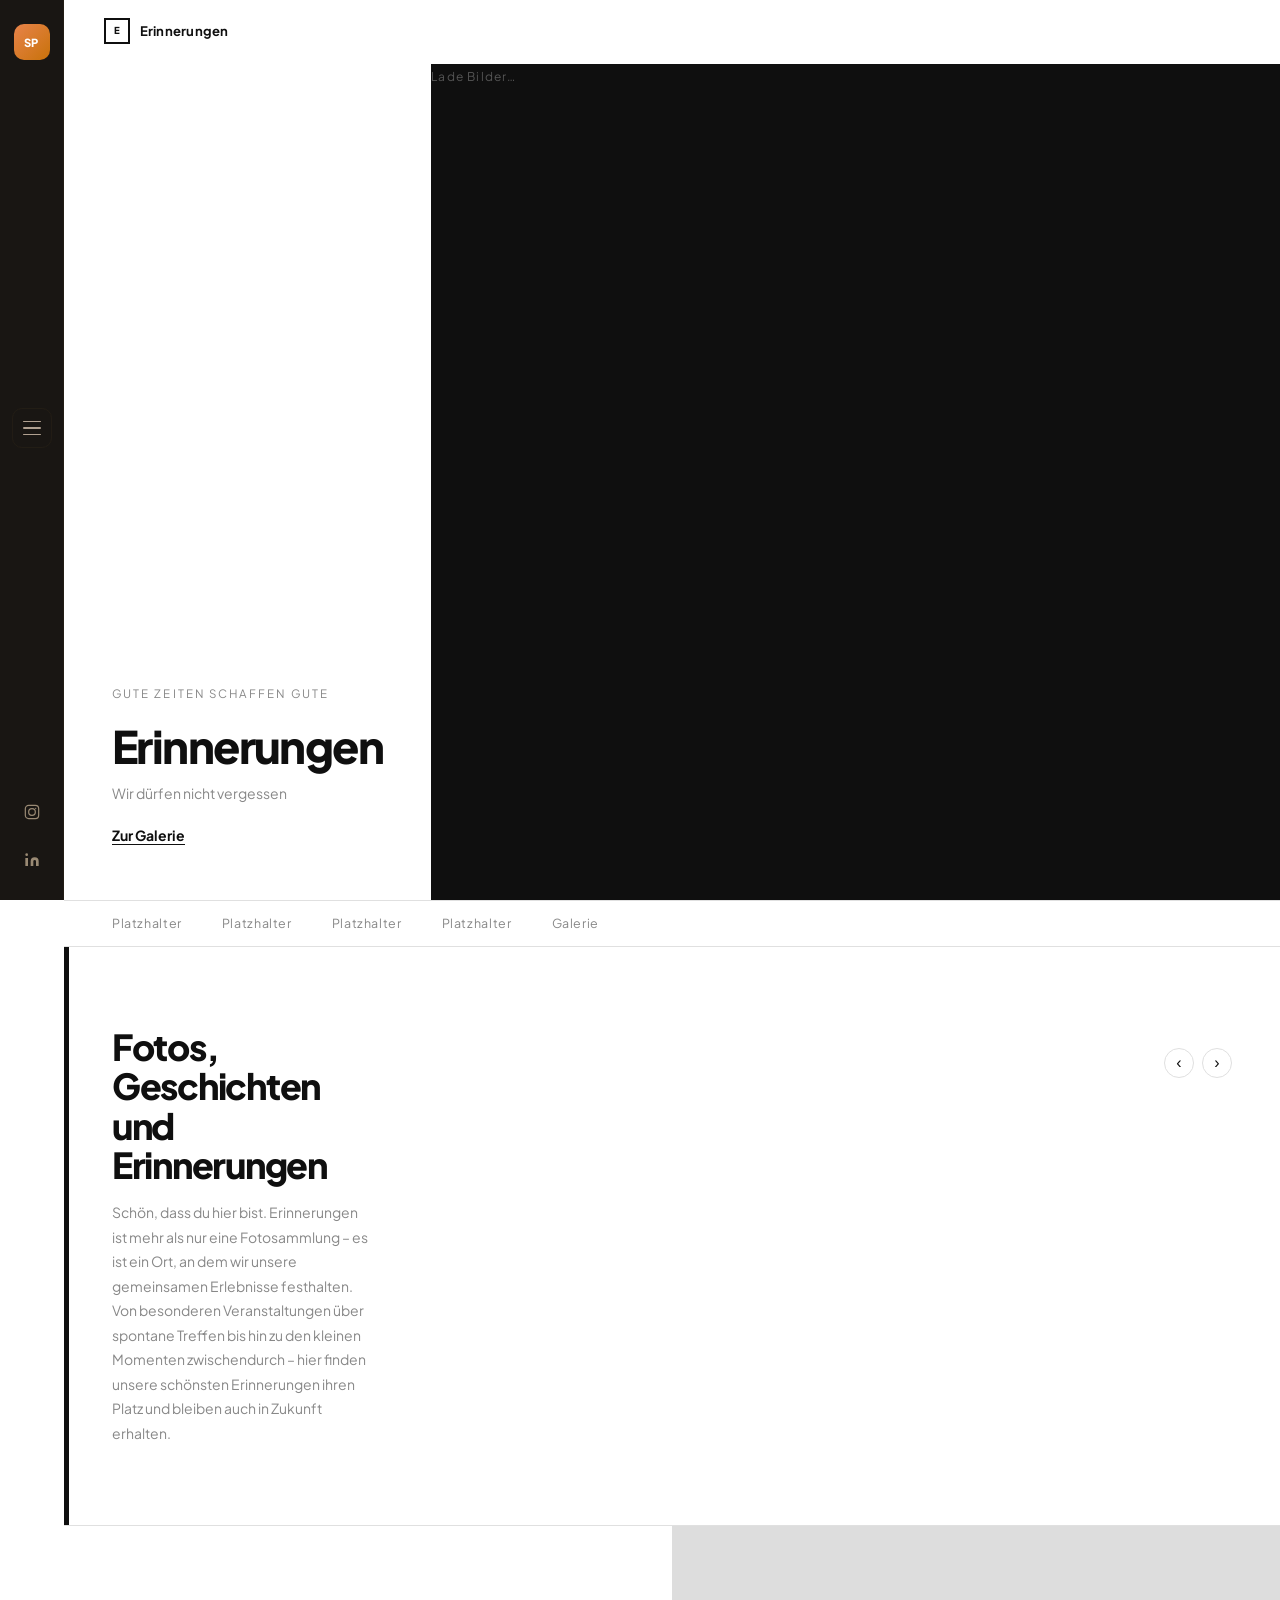
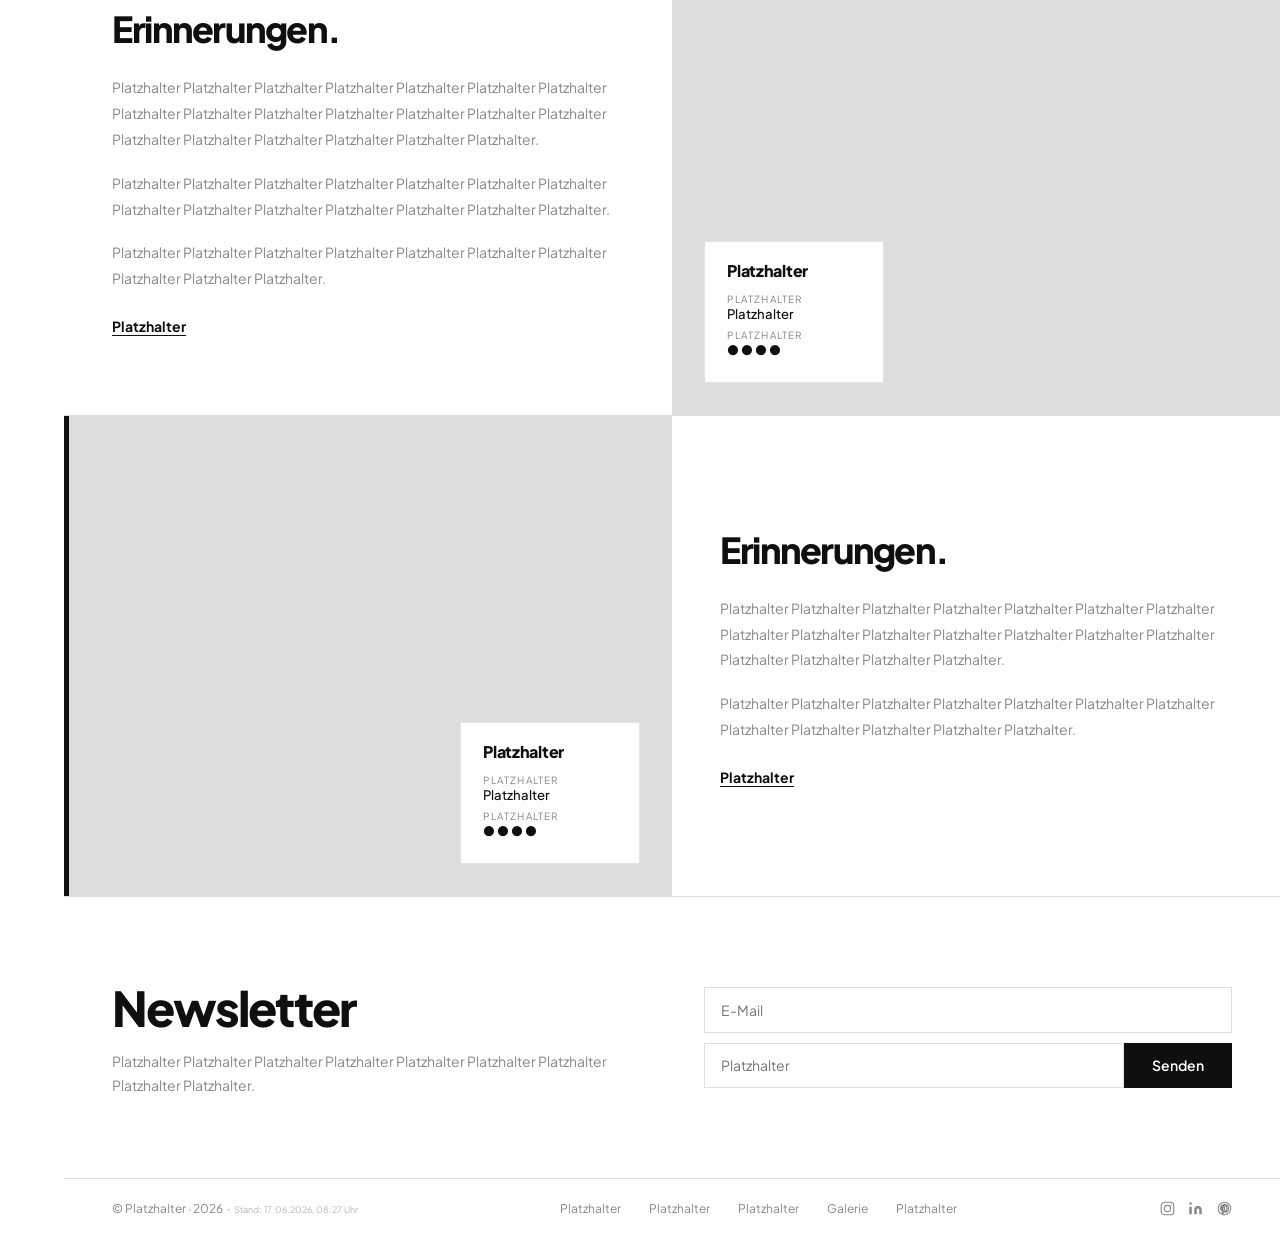
==== commit 3f9a5a87: "Album-Karten auf der Startseite verlinken direkt zum Album Klick (oder Enter) auf eine Album-Karte ö" ====
--- a/index.html
+++ b/index.html
@@ -685,7 +685,7 @@
             allPhotos.push({ url, thumb, display, albumName: meta.name, location: meta.location, date: meta.date });
             /* First photo of the album becomes its cover in the cards row */
             if (i === 0) {
-              albums.push({ coverUrl: url, coverThumb: thumb, albumName: meta.name, location: meta.location, date: meta.date });
+              albums.push({ folder, coverUrl: url, coverThumb: thumb, albumName: meta.name, location: meta.location, date: meta.date });
             }
           });
         }
@@ -725,9 +725,13 @@
         /* Cards — one card per album (cover photo), so distinct albums are shown */
         const cardsEl = document.getElementById('swCards');
         cardsEl.innerHTML = '';
-        albums.forEach(({ coverUrl, coverThumb, albumName, location, date }) => {
+        albums.forEach(({ folder, coverUrl, coverThumb, albumName, location, date }) => {
           const card = document.createElement('div');
           card.className = 'sw-card';
+          card.style.cursor = 'pointer';
+          card.setAttribute('role', 'link');
+          card.setAttribute('tabindex', '0');
+          card.setAttribute('aria-label', `Album „${albumName}" öffnen`);
           card.innerHTML = `
             <img class="sw-card__img" src="${coverThumb}" alt="" loading="lazy" decoding="async" onerror="this.onerror=null;this.src='${coverUrl}'">
             <div class="sw-card__body">
@@ -735,6 +739,14 @@
               <div class="sw-card__desc">${location || '—'}</div>
               <div class="sw-card__dots">${date || '—'}</div>
             </div>`;
+          /* Klick (oder Enter) öffnet direkt das passende Album in der Galerie.
+             Ein vorangegangenes Ziehen wird vom Capture-Listener auf swCards
+             unterdrückt, sodass Wischen die Navigation nicht auslöst. */
+          const openAlbum = () => { window.location.href = 'upload.html?album=' + encodeURIComponent(folder); };
+          card.addEventListener('click', openAlbum);
+          card.addEventListener('keydown', e => {
+            if (e.key === 'Enter' || e.key === ' ') { e.preventDefault(); openAlbum(); }
+          });
           cardsEl.appendChild(card);
         });
         updateCardsNav();
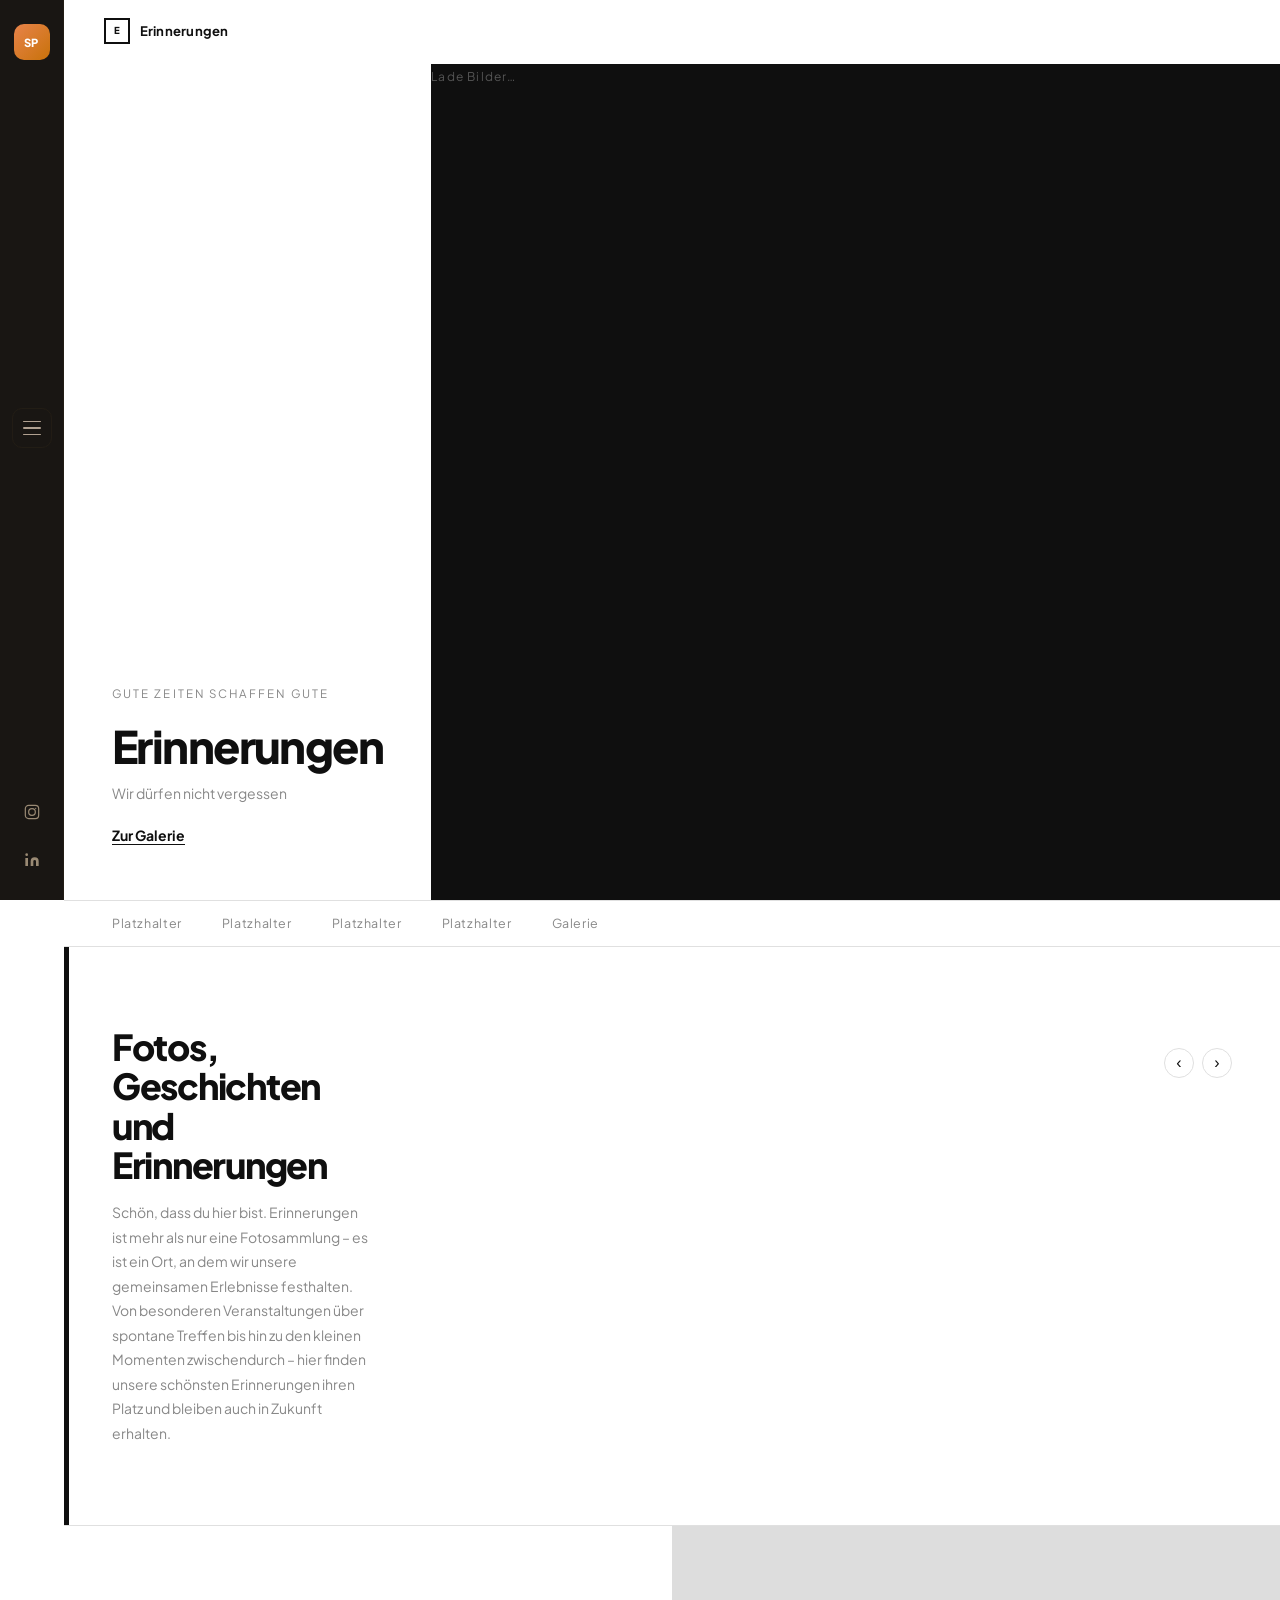
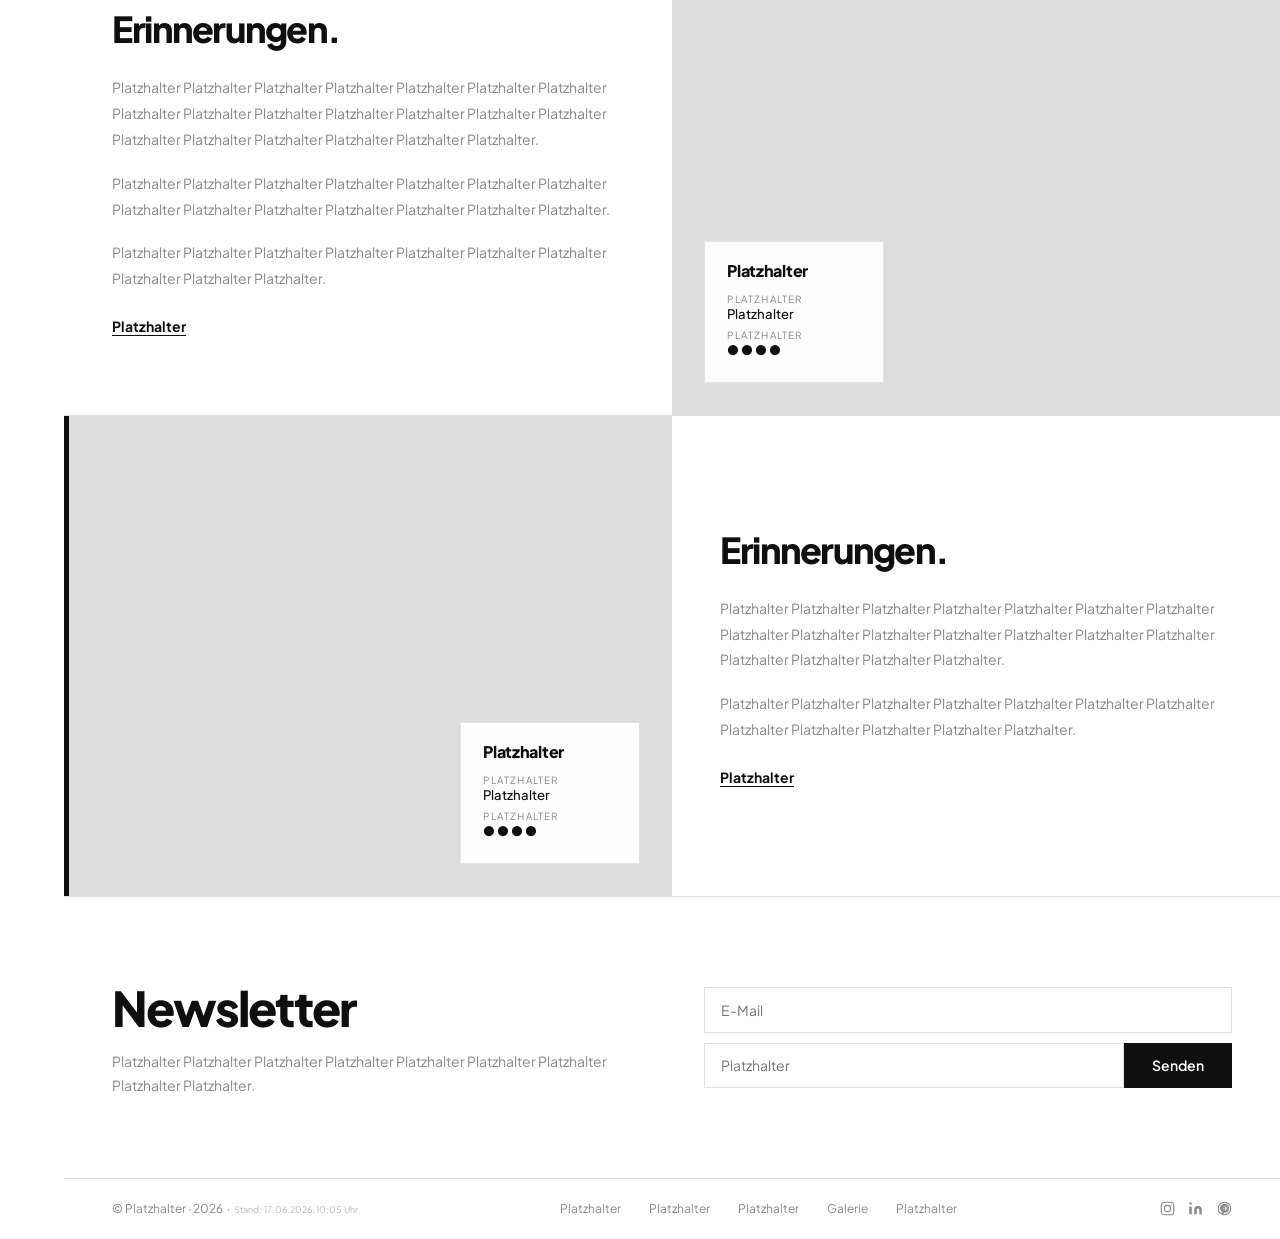
==== commit 97d275eb: "Album-Navigation per Button statt klickbarer Karte Statt der ganzen Karte navigiert jetzt ein eigene" ====
--- a/index.html
+++ b/index.html
@@ -225,6 +225,25 @@
       margin-bottom: .7rem;
     }
     .sw-card__dots { font-size: .7rem; color: rgba(255,255,255,.45); margin-top: .35rem; }
+    .sw-card__btn {
+      display: inline-block;
+      margin-top: .9rem;
+      padding: .5rem .9rem;
+      width: 100%;
+      border: 1px solid rgba(255,255,255,.25);
+      border-radius: 6px;
+      background: rgba(255,255,255,.08);
+      color: #fff;
+      font-family: inherit;
+      font-size: .72rem;
+      font-weight: 600;
+      letter-spacing: .02em;
+      text-align: center;
+      cursor: pointer;
+      transition: background .15s, border-color .15s;
+    }
+    .sw-card__btn:hover { background: rgba(255,255,255,.2); border-color: rgba(255,255,255,.5); }
+    .sw-card__btn:active { transform: scale(.97); }
     .sw-card__dot {
       width: 7px; height: 7px;
       border-radius: 50%;
@@ -728,24 +747,18 @@
         albums.forEach(({ folder, coverUrl, coverThumb, albumName, location, date }) => {
           const card = document.createElement('div');
           card.className = 'sw-card';
-          card.style.cursor = 'pointer';
-          card.setAttribute('role', 'link');
-          card.setAttribute('tabindex', '0');
-          card.setAttribute('aria-label', `Album „${albumName}" öffnen`);
           card.innerHTML = `
             <img class="sw-card__img" src="${coverThumb}" alt="" loading="lazy" decoding="async" onerror="this.onerror=null;this.src='${coverUrl}'">
             <div class="sw-card__body">
               <div class="sw-card__name">${albumName}</div>
               <div class="sw-card__desc">${location || '—'}</div>
               <div class="sw-card__dots">${date || '—'}</div>
+              <button class="sw-card__btn" type="button">Album ansehen</button>
             </div>`;
-          /* Klick (oder Enter) öffnet direkt das passende Album in der Galerie.
-             Ein vorangegangenes Ziehen wird vom Capture-Listener auf swCards
-             unterdrückt, sodass Wischen die Navigation nicht auslöst. */
-          const openAlbum = () => { window.location.href = 'upload.html?album=' + encodeURIComponent(folder); };
-          card.addEventListener('click', openAlbum);
-          card.addEventListener('keydown', e => {
-            if (e.key === 'Enter' || e.key === ' ') { e.preventDefault(); openAlbum(); }
+          /* Nur der Button navigiert – so löst Scrollen/Wischen über die Karte
+             keine versehentliche Navigation aus. */
+          card.querySelector('.sw-card__btn').addEventListener('click', () => {
+            window.location.href = 'upload.html?album=' + encodeURIComponent(folder);
           });
           cardsEl.appendChild(card);
         });
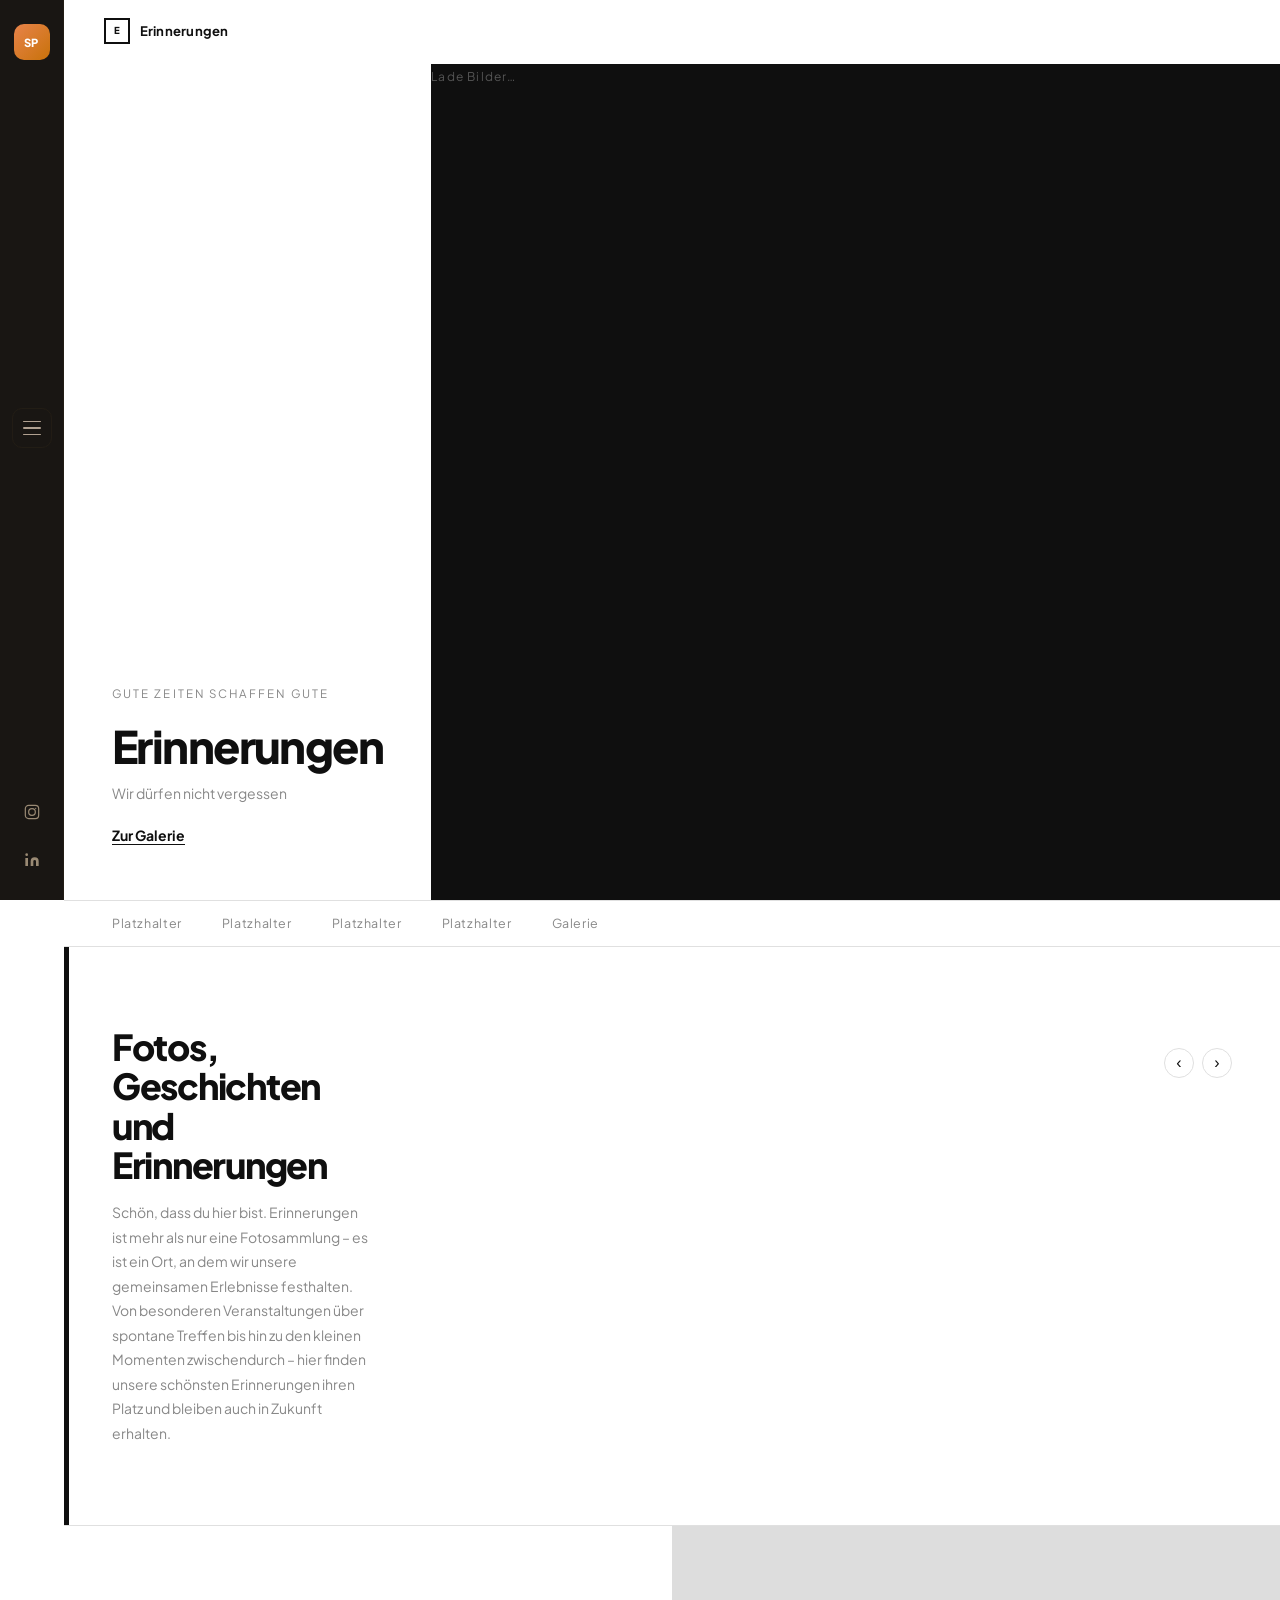
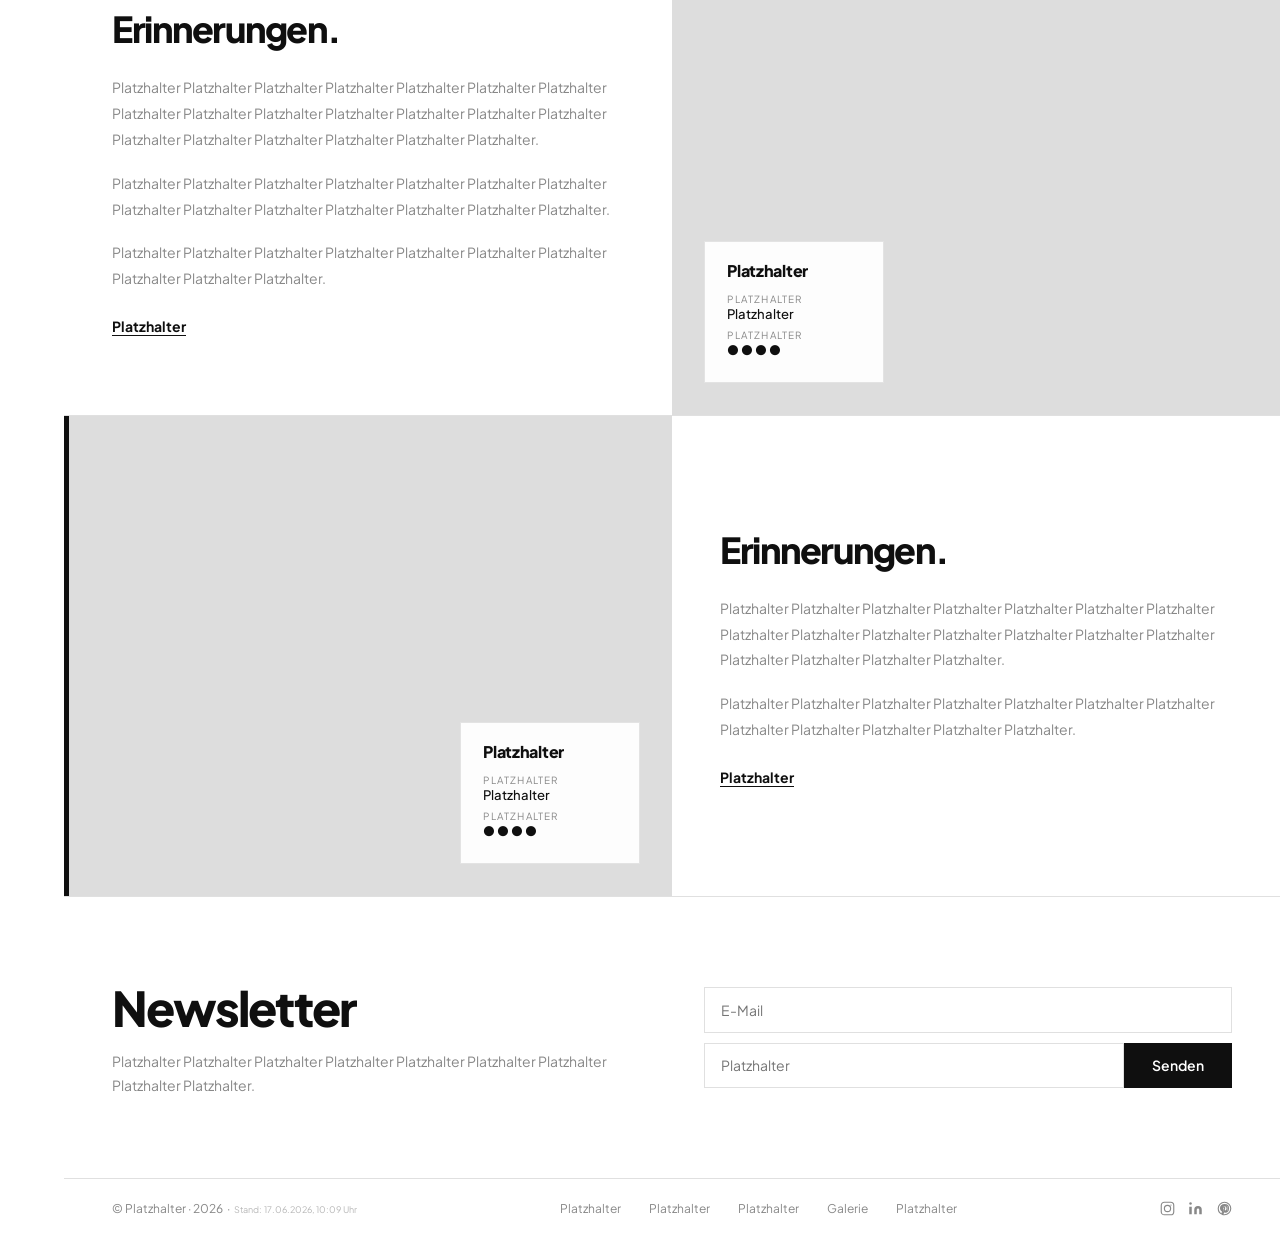
==== commit 19e1c6a6: "Album-Button-Klick zuverlässig: Drag-Capture für Button aussparen Der Karussell-Drag rief bei jedem " ====
--- a/index.html
+++ b/index.html
@@ -809,6 +809,10 @@
     /* Drag-to-scroll the cards row sideways with the mouse */
     let isDragging = false, dragStartX = 0, dragStartScroll = 0, dragMoved = 0;
     swCardsEl.addEventListener('pointerdown', (e) => {
+      // Beginnt der Druck auf dem "Album ansehen"-Button, KEIN Drag/Capture
+      // starten – sonst würde setPointerCapture das Klick-Event abfangen und
+      // der Button-Klick käme nie an.
+      if (e.target.closest('.sw-card__btn')) return;
       isDragging = true;
       dragMoved = 0;
       dragStartX = e.clientX;
@@ -830,8 +834,11 @@
     };
     swCardsEl.addEventListener('pointerup', endDrag);
     swCardsEl.addEventListener('pointercancel', endDrag);
-    /* Suppress accidental clicks that follow a drag */
+    /* Suppress accidental clicks that follow a drag – aber Klicks auf den
+       "Album ansehen"-Button nie unterdrücken (dragMoved kann von einem
+       früheren Wischen noch >5 sein). */
     swCardsEl.addEventListener('click', (e) => {
+      if (e.target.closest('.sw-card__btn')) return;
       if (dragMoved > 5) { e.preventDefault(); e.stopPropagation(); }
     }, true);
 
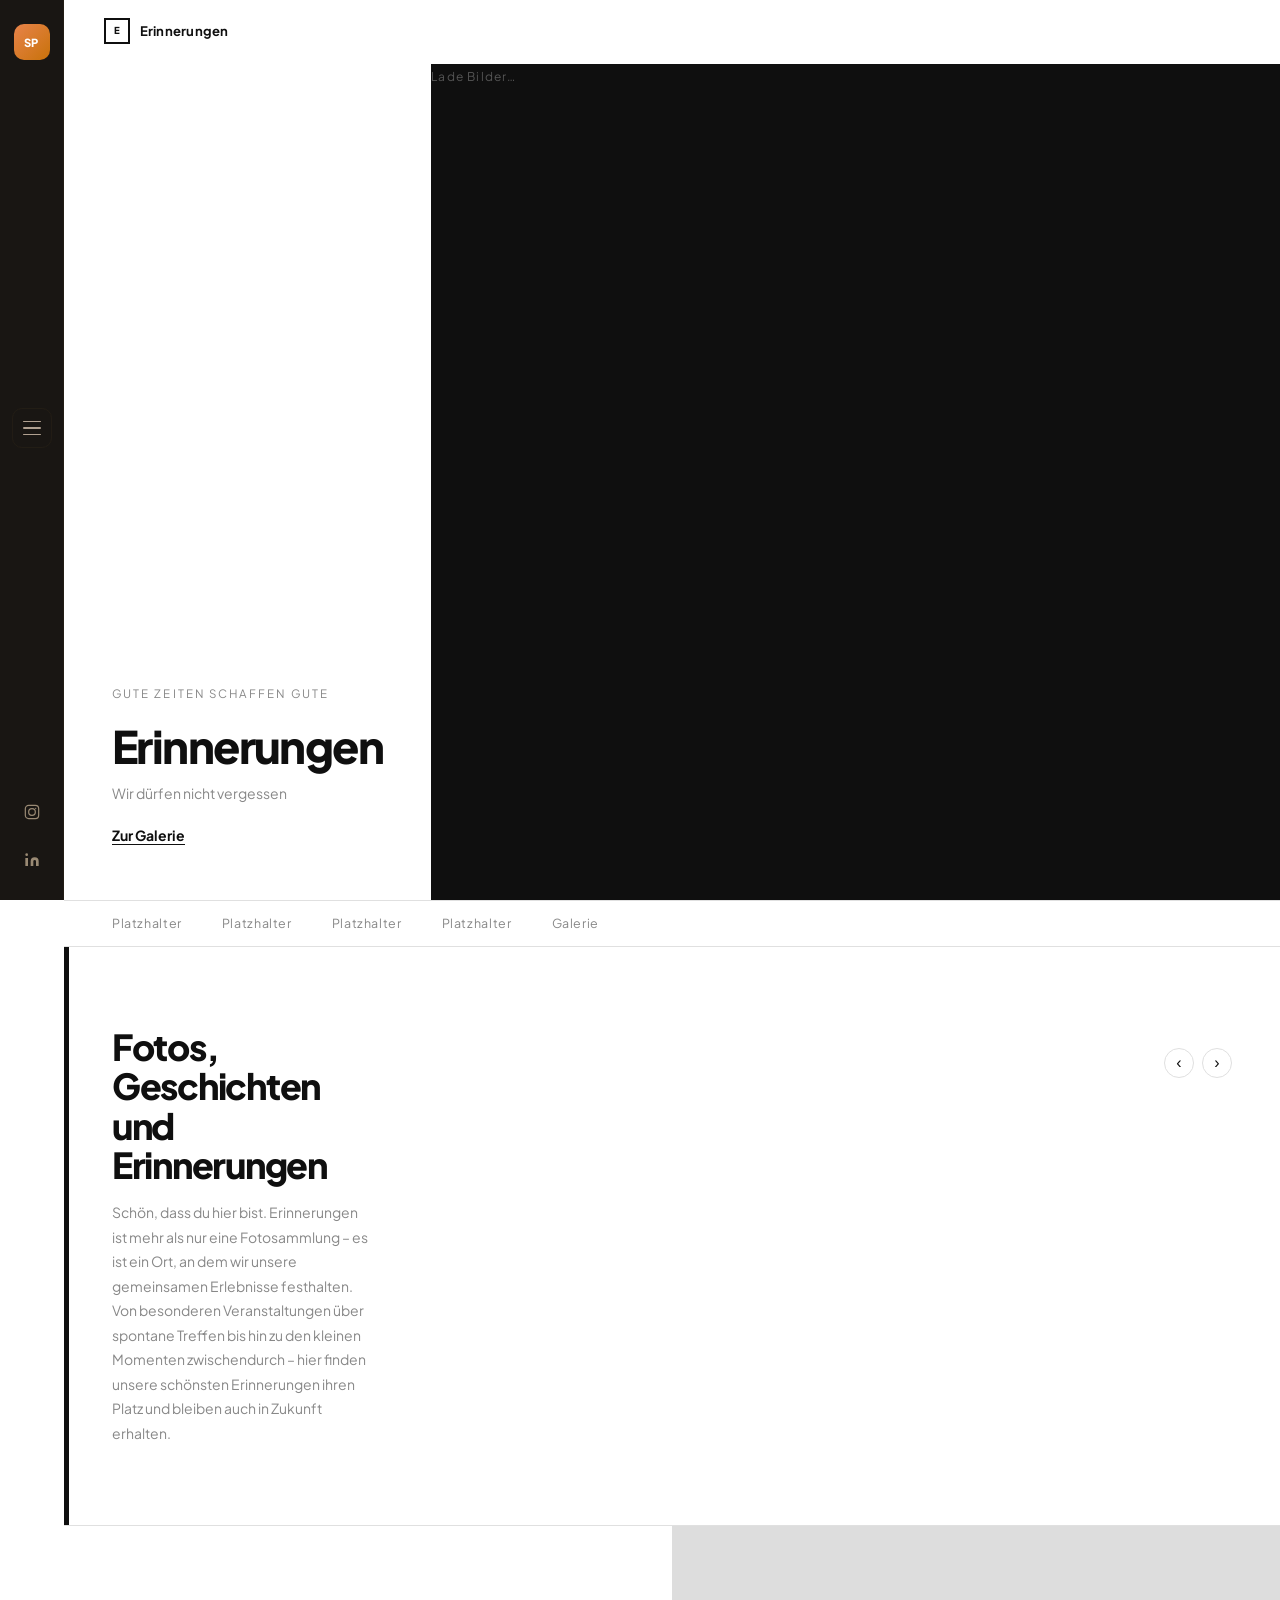
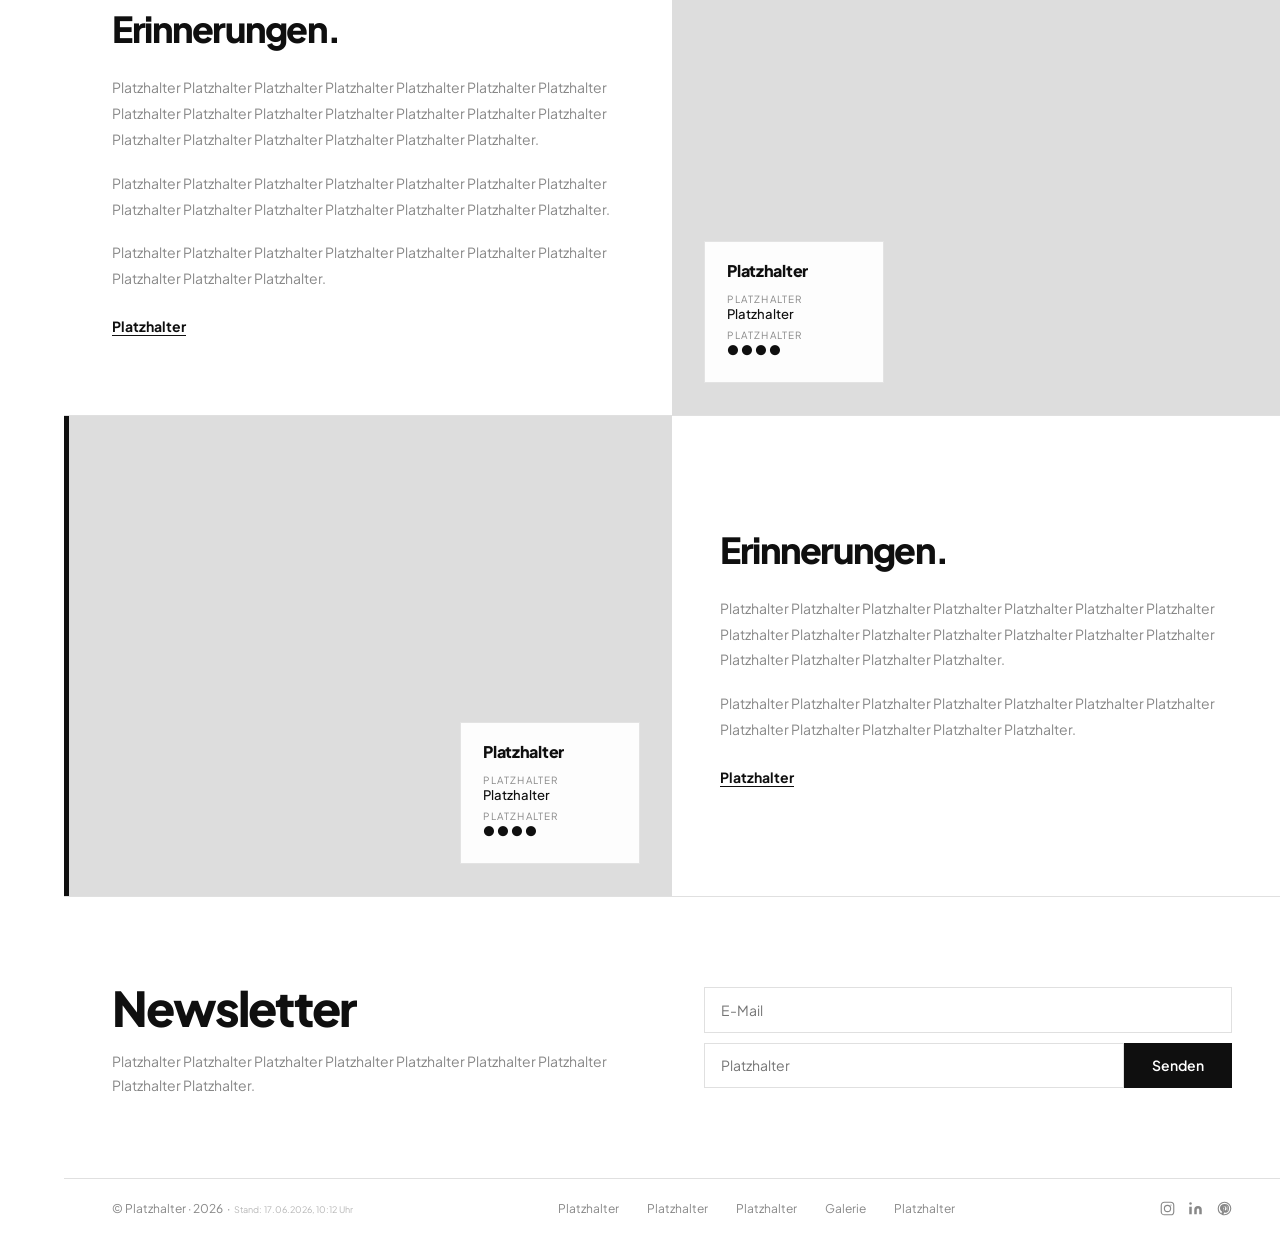
==== commit 2d5c9693: "Neue Seite "Unsere Pläne" mit Vorschlägen, Likes und Kommentaren - Neuer Menüpunkt "Unsere Pläne" im" ====
--- a/index.html
+++ b/index.html
@@ -510,6 +510,7 @@
     </div>
     <ul class="nav-drawer__links">
       <li><a href="upload.html" class="drawer-link"><span class="drawer-link__num">01</span><span class="drawer-link__text">Galerie</span></a></li>
+      <li><a href="plaene.html" class="drawer-link"><span class="drawer-link__num">02</span><span class="drawer-link__text">Unsere Pläne</span></a></li>
     </ul>
     <div class="nav-drawer__footer">
       <a href="mailto:hallo@smartstudio.at" class="nav-drawer__contact">hallo@smartstudio.at</a>
@@ -847,6 +848,28 @@
     window.addEventListener('scroll', () => {
       swHeader.classList.toggle('scrolled', window.scrollY > 10);
     }, { passive: true });
+
+    /* ── Navigations-Drawer (Burger-Menü) ── */
+    const sidebarBurger = document.getElementById('sidebarBurger');
+    const navDrawer     = document.getElementById('navDrawer');
+    const drawerOverlay = document.getElementById('drawerOverlay');
+    const drawerClose   = document.getElementById('drawerClose');
+    function openDrawer() {
+      navDrawer.classList.add('open');
+      drawerOverlay.classList.add('visible');
+      sidebarBurger.classList.add('is-open');
+    }
+    function closeDrawer() {
+      navDrawer.classList.remove('open');
+      drawerOverlay.classList.remove('visible');
+      sidebarBurger.classList.remove('is-open');
+    }
+    sidebarBurger.addEventListener('click', () => {
+      navDrawer.classList.contains('open') ? closeDrawer() : openDrawer();
+    });
+    drawerClose.addEventListener('click', closeDrawer);
+    drawerOverlay.addEventListener('click', closeDrawer);
+    document.addEventListener('keydown', e => { if (e.key === 'Escape') closeDrawer(); });
   </script>
   <script>
     fetch('build-info.json?t=' + Date.now())
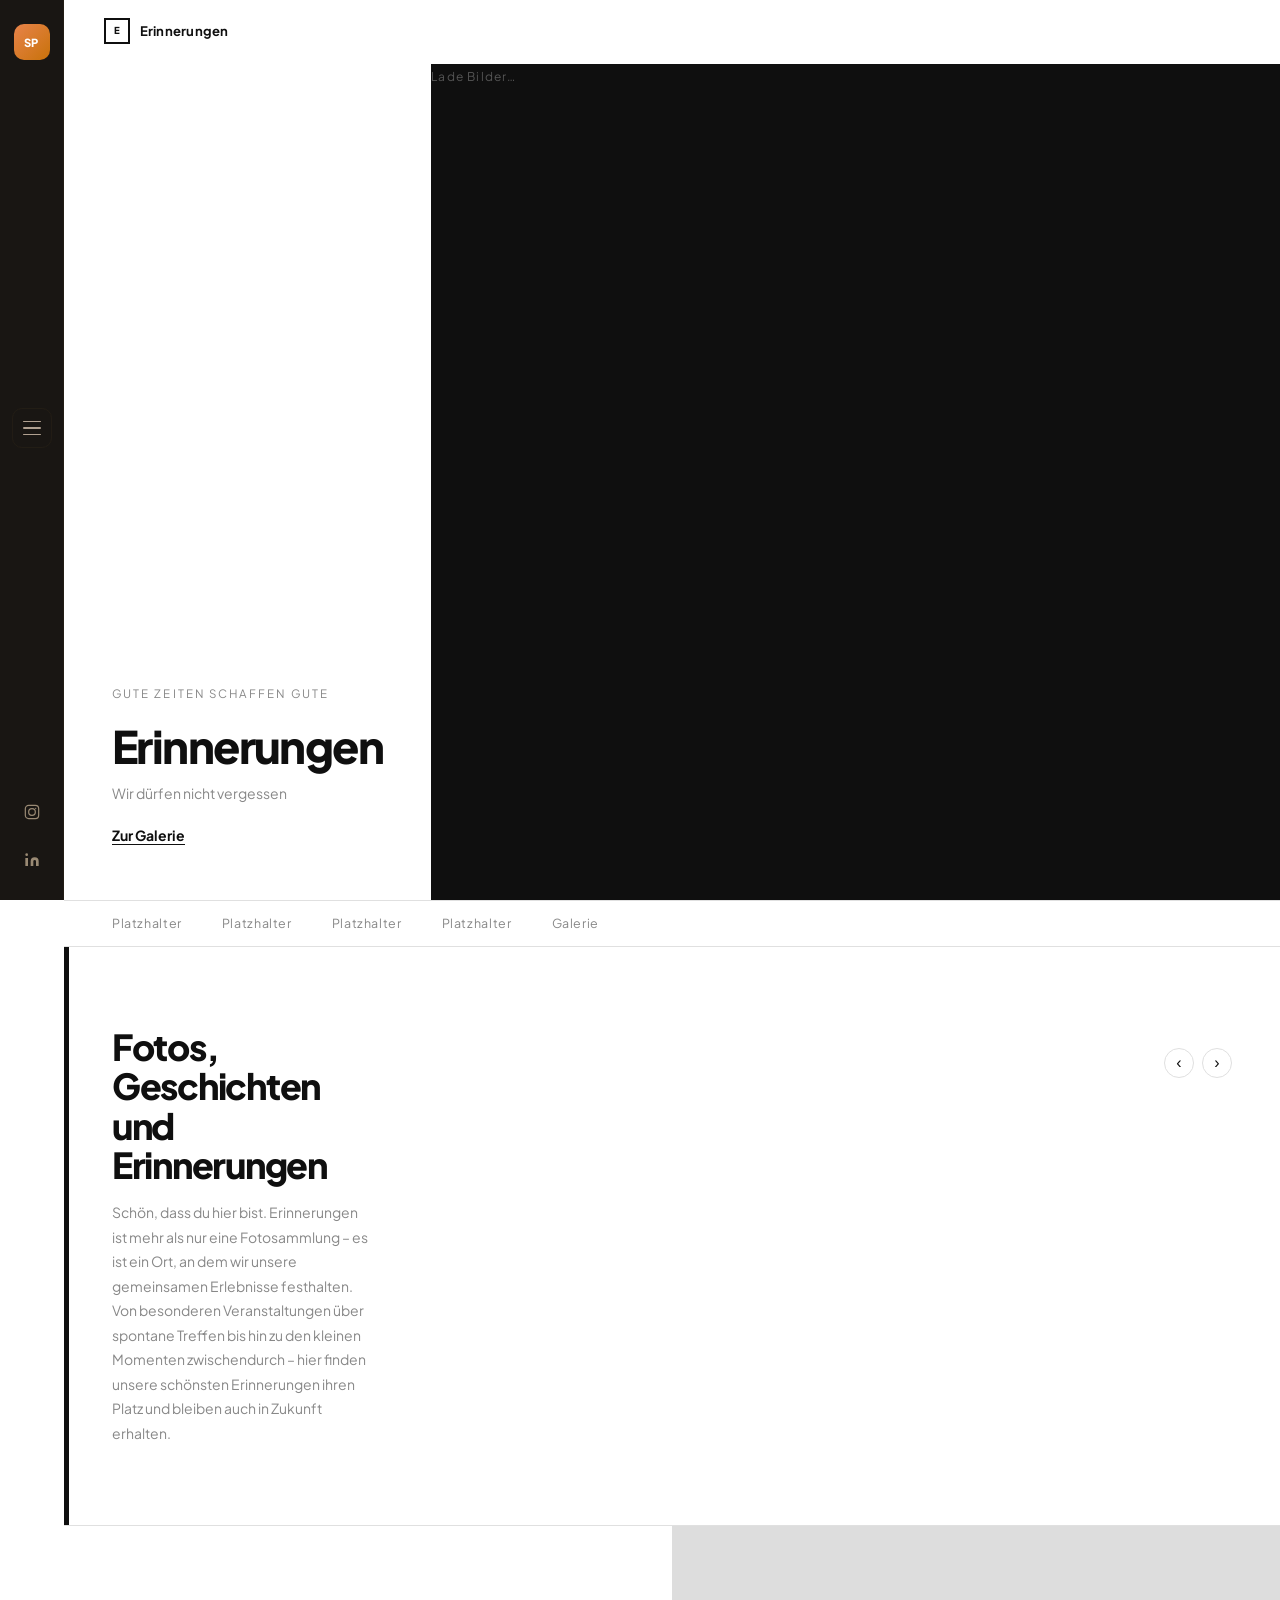
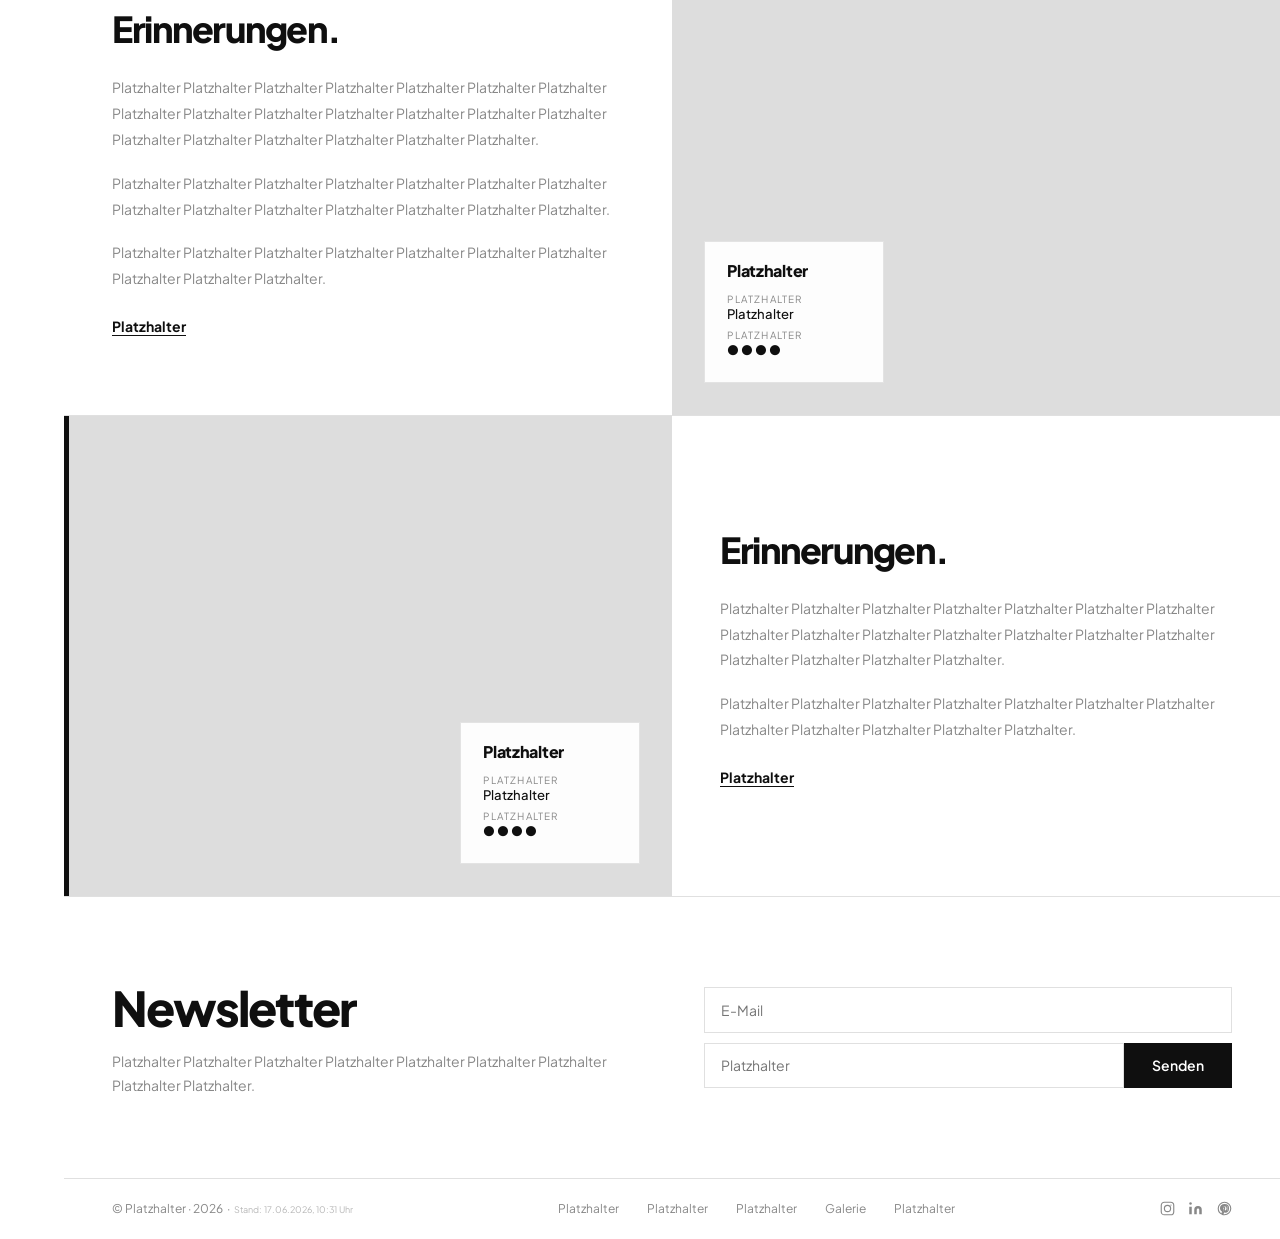
==== commit 5857cb5b: "Fix: keine Bilder auf Startseite – doppelte Drawer-Deklaration entfernt Die Burger-/Drawer-Logik exi" ====
--- a/index.html
+++ b/index.html
@@ -849,27 +849,8 @@
       swHeader.classList.toggle('scrolled', window.scrollY > 10);
     }, { passive: true });
 
-    /* ── Navigations-Drawer (Burger-Menü) ── */
-    const sidebarBurger = document.getElementById('sidebarBurger');
-    const navDrawer     = document.getElementById('navDrawer');
-    const drawerOverlay = document.getElementById('drawerOverlay');
-    const drawerClose   = document.getElementById('drawerClose');
-    function openDrawer() {
-      navDrawer.classList.add('open');
-      drawerOverlay.classList.add('visible');
-      sidebarBurger.classList.add('is-open');
-    }
-    function closeDrawer() {
-      navDrawer.classList.remove('open');
-      drawerOverlay.classList.remove('visible');
-      sidebarBurger.classList.remove('is-open');
-    }
-    sidebarBurger.addEventListener('click', () => {
-      navDrawer.classList.contains('open') ? closeDrawer() : openDrawer();
-    });
-    drawerClose.addEventListener('click', closeDrawer);
-    drawerOverlay.addEventListener('click', closeDrawer);
-    document.addEventListener('keydown', e => { if (e.key === 'Escape') closeDrawer(); });
+    /* Hinweis: Die Burger-/Drawer-Logik lebt bereits in script.js – hier
+       NICHT duplizieren (sonst doppelte const-Deklaration → SyntaxError). */
   </script>
   <script>
     fetch('build-info.json?t=' + Date.now())
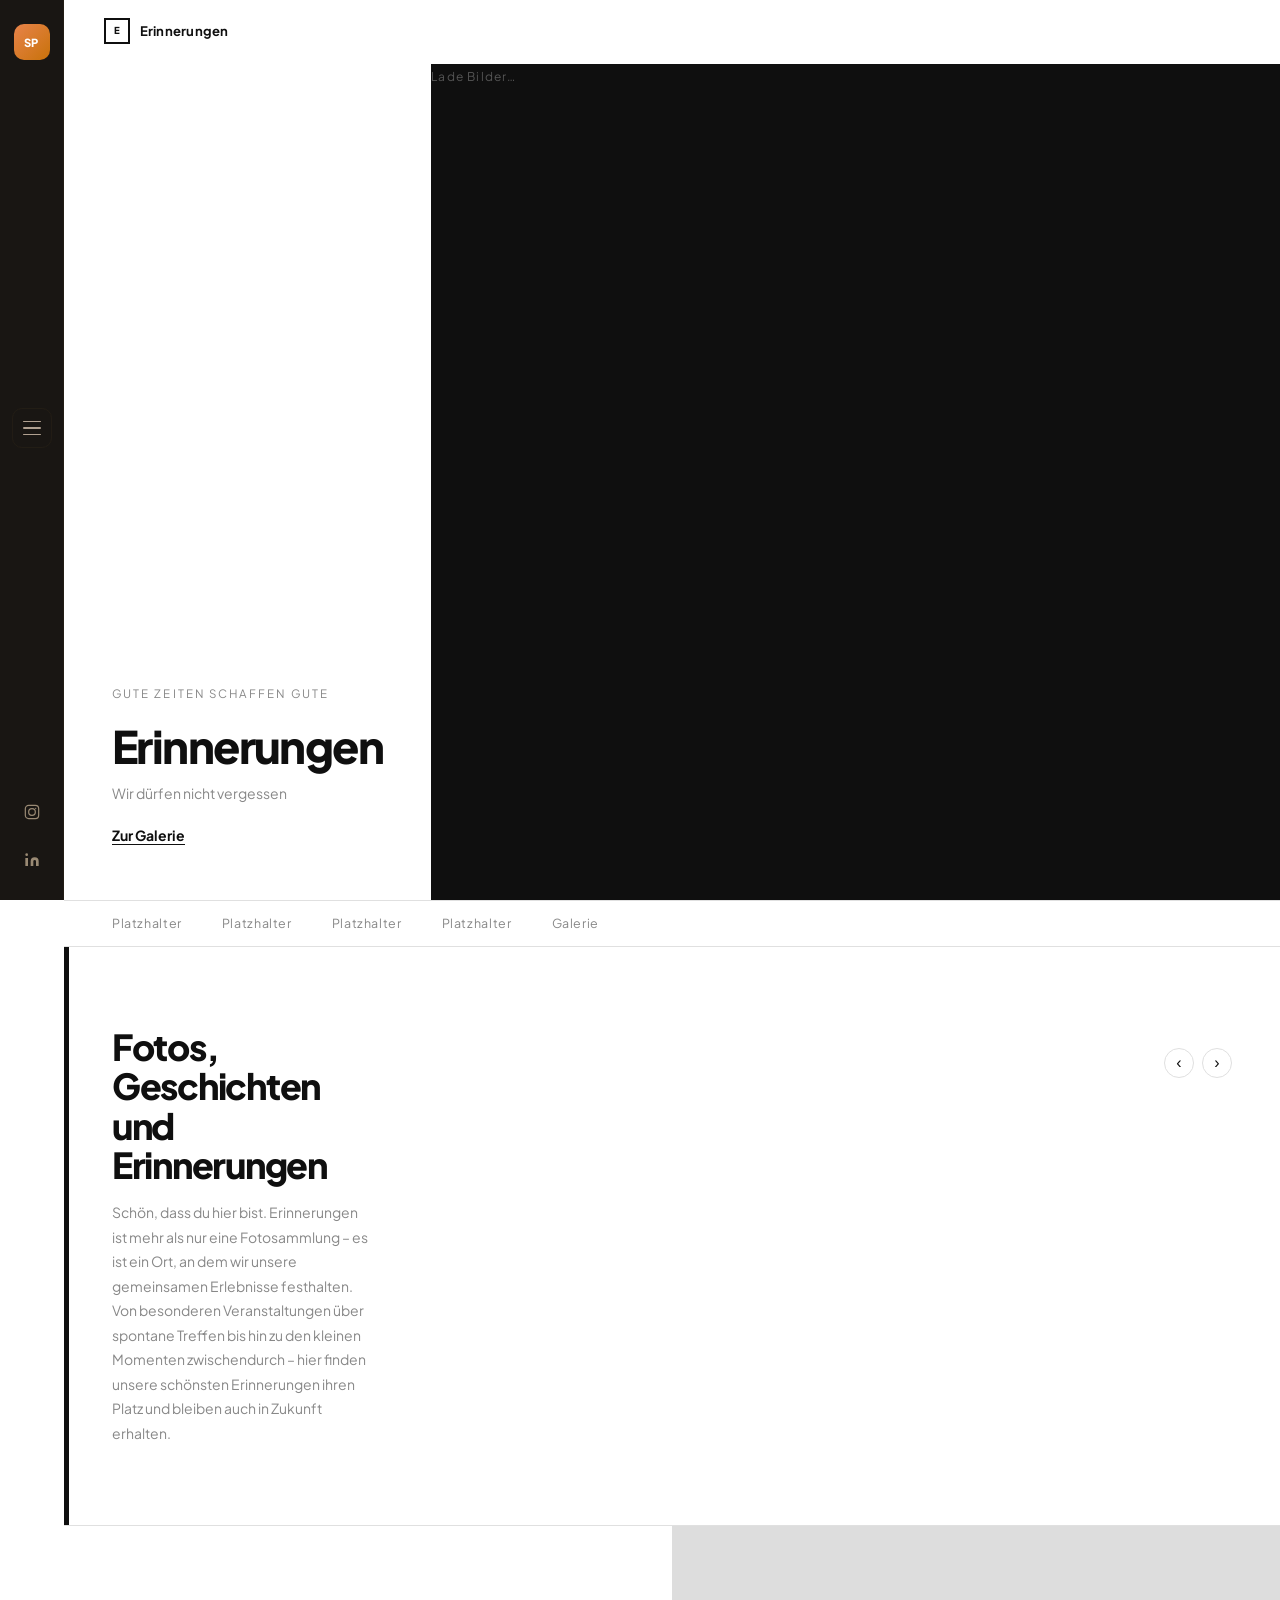
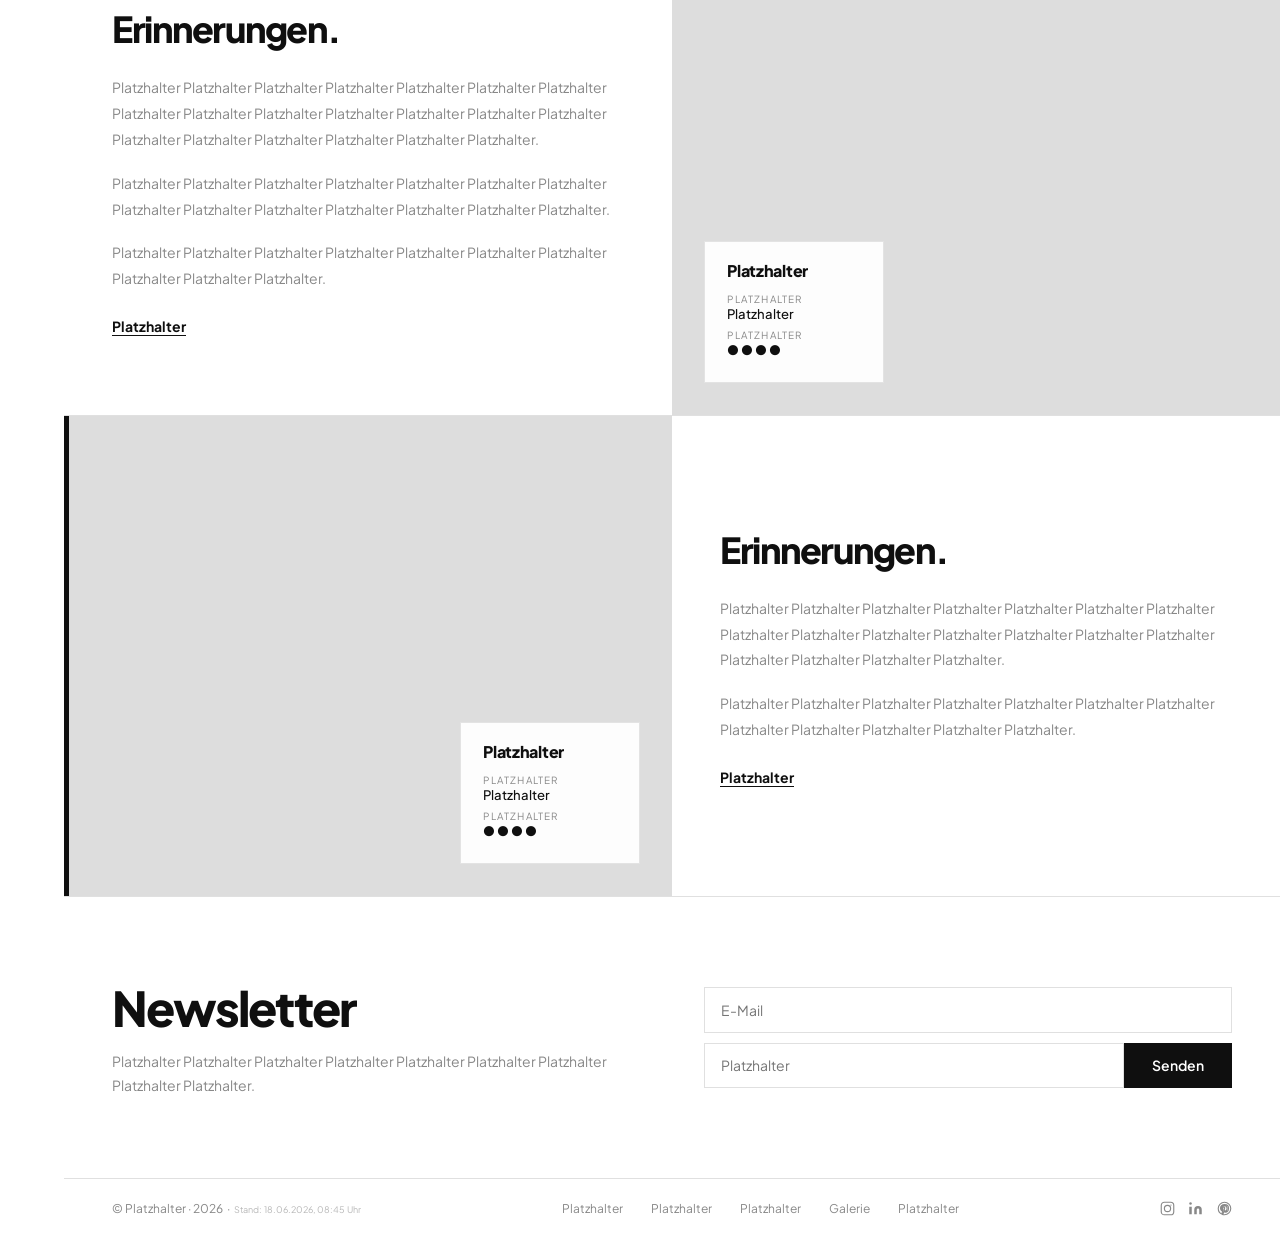
==== commit 3e8779b5: "Coming Soon?: neuer Reiter für Website-Vorschläge Neue Seite coming-soon.html (analog zu Unsere Plän" ====
--- a/index.html
+++ b/index.html
@@ -511,6 +511,7 @@
     <ul class="nav-drawer__links">
       <li><a href="upload.html" class="drawer-link"><span class="drawer-link__num">01</span><span class="drawer-link__text">Galerie</span></a></li>
       <li><a href="plaene.html" class="drawer-link"><span class="drawer-link__num">02</span><span class="drawer-link__text">Unsere Pläne</span></a></li>
+      <li><a href="coming-soon.html" class="drawer-link"><span class="drawer-link__num">03</span><span class="drawer-link__text">Coming Soon?</span></a></li>
     </ul>
     <div class="nav-drawer__footer">
       <a href="mailto:hallo@smartstudio.at" class="nav-drawer__contact">hallo@smartstudio.at</a>
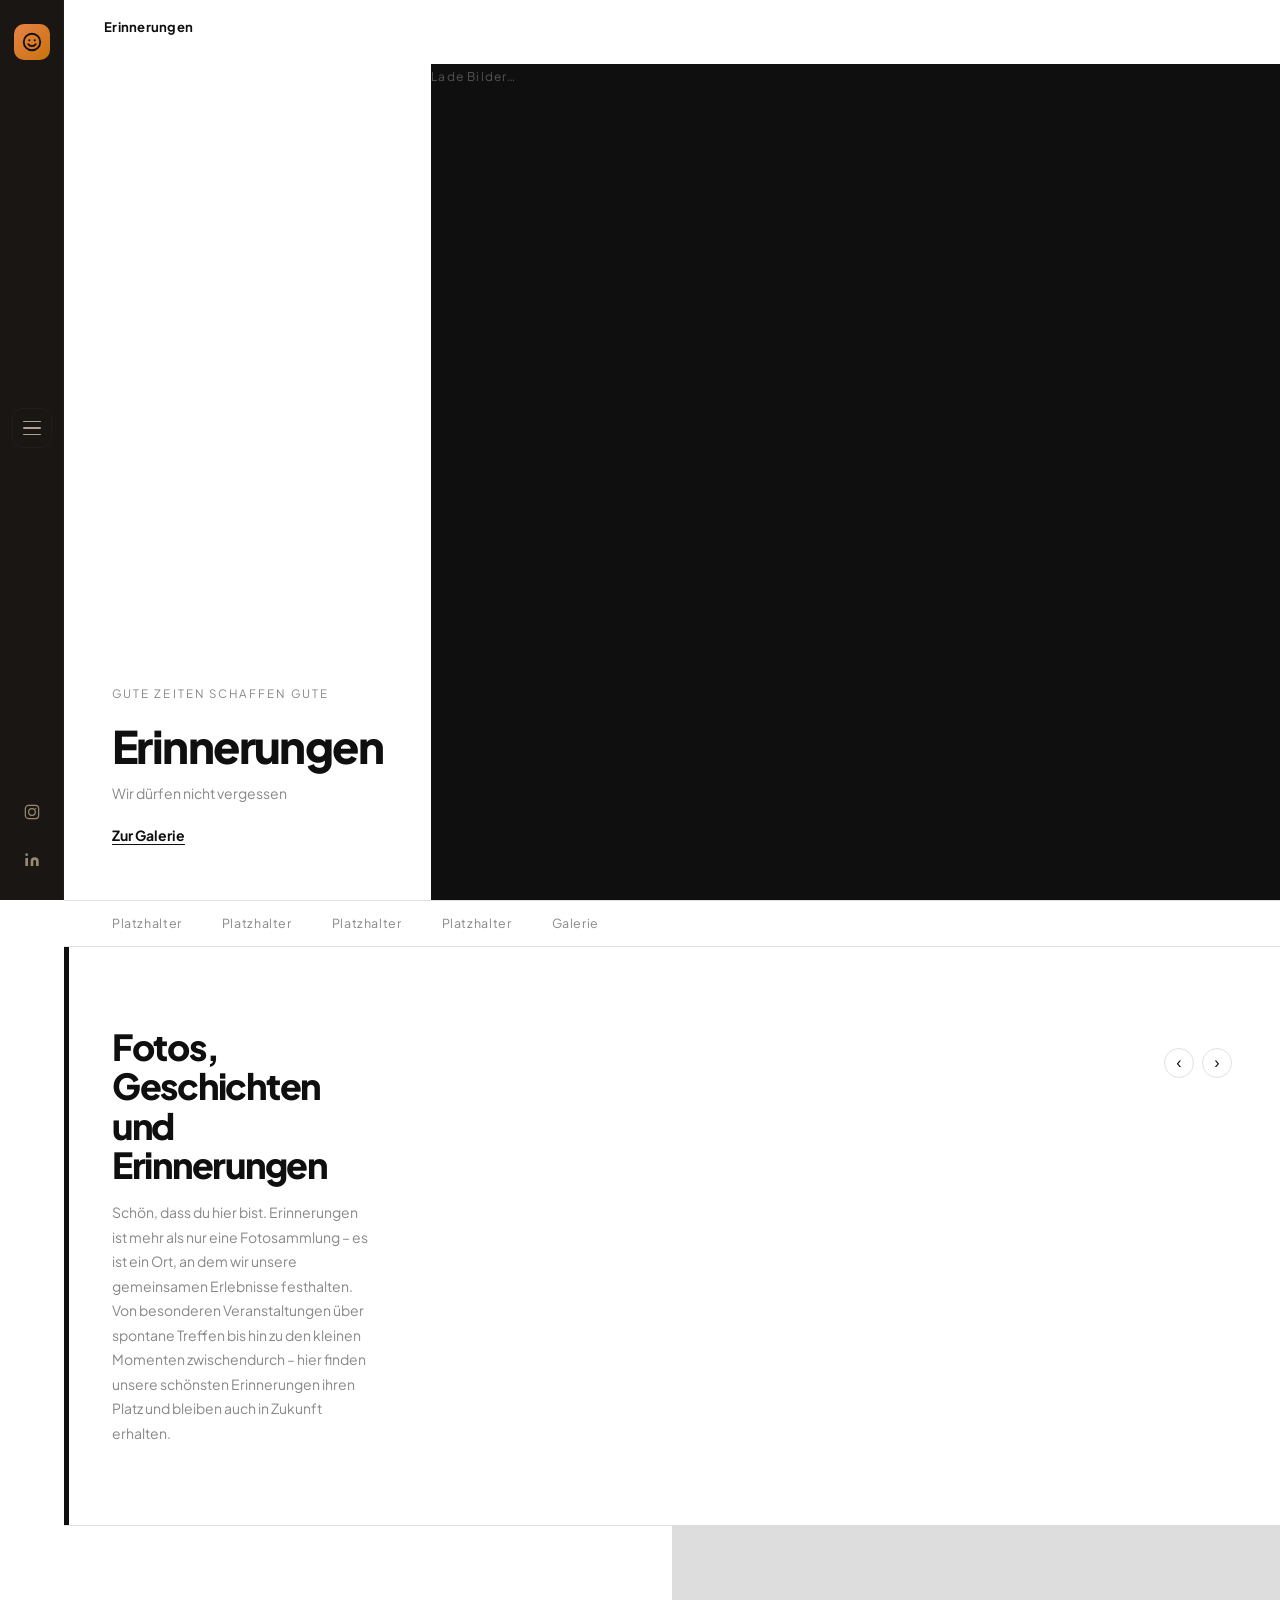
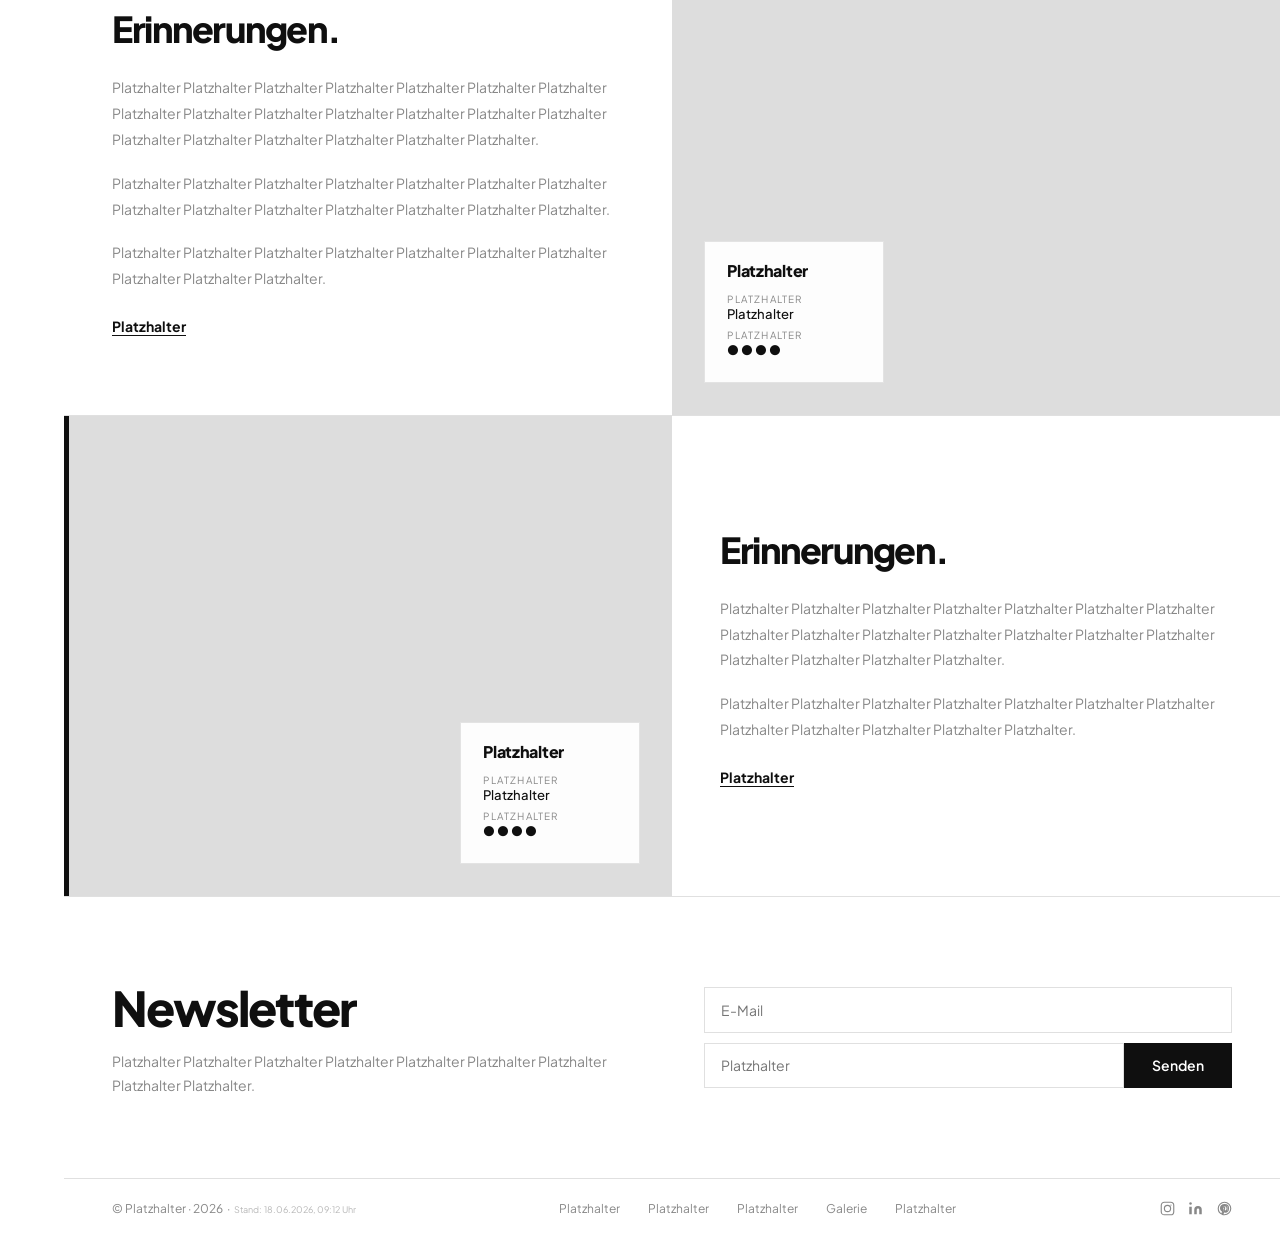
==== commit 4caa2443: "Header & Sidebar: E-Kästchen entfernt, Erinnerungen verlinkt, Smiley-Logo - Header-Logo: leeres E-Kä" ====
--- a/index.html
+++ b/index.html
@@ -46,11 +46,12 @@
       border-color: var(--sw-border);
     }
     .sw-header__logo {
-      display: flex; align-items: center; gap: .6rem;
+      display: inline-flex; align-items: center; gap: .6rem;
       font-size: .82rem; font-weight: 700;
       letter-spacing: .02em; color: var(--sw-black);
-      cursor: default;
-    }
+      cursor: pointer; transition: opacity .15s;
+    }
+    .sw-header__logo:hover { opacity: .65; }
     .sw-header__logo-box {
       width: 26px; height: 26px;
       border: 2px solid var(--sw-black);
@@ -480,7 +481,7 @@
   <!-- Sidebar Rail -->
   <aside class="sidebar" id="sidebar">
     <div class="sidebar__top">
-      <a href="#" class="sidebar__logo-mark" aria-label="Erinnerungen">SP</a>
+      <a href="index.html" class="sidebar__logo-mark" aria-label="Startseite"><svg viewBox="0 0 24 24" width="22" height="22" fill="none" stroke="#0f0f0f" stroke-width="2" stroke-linecap="round" stroke-linejoin="round" aria-hidden="true"><circle cx="12" cy="12" r="9"/><path d="M8 14.5s1.4 2 4 2 4-2 4-2"/><circle cx="9" cy="10" r="1.1" fill="#0f0f0f" stroke="none"/><circle cx="15" cy="10" r="1.1" fill="#0f0f0f" stroke="none"/></svg></a>
     </div>
     <div class="sidebar__mid">
       <button class="sidebar__burger" id="sidebarBurger" aria-label="Menü öffnen">
@@ -520,10 +521,9 @@
 
   <!-- Page Header -->
   <header class="sw-header" id="swHeader">
-    <div class="sw-header__logo">
-      <div class="sw-header__logo-box">E</div>
+    <a href="index.html" class="sw-header__logo">
       <span>Erinnerungen</span>
-    </div>
+    </a>
   </header>
 
   <!-- ── HERO ── -->
--- a/style.css
+++ b/style.css
@@ -76,6 +76,26 @@
 /* ═══════════════════════════════════════════════
    NAVIGATION
 ═══════════════════════════════════════════════ */
+/* ── PAGE HEADER (fixed) ── */
+.sw-header {
+  position: fixed;
+  top: 0; left: 64px; right: 0;
+  z-index: 1000;
+  display: flex; align-items: center; justify-content: space-between;
+  padding: 1.1rem 2.5rem;
+  background: rgba(255,255,255,.9);
+  backdrop-filter: blur(8px);
+  border-bottom: 1px solid transparent;
+}
+.sw-header.scrolled { border-color: var(--border); }
+.sw-header__logo {
+  display: inline-flex; align-items: center; gap: .6rem;
+  font-size: .82rem; font-weight: 700; letter-spacing: .02em;
+  color: var(--fg); cursor: pointer;
+  transition: opacity .15s;
+}
+.sw-header__logo:hover { opacity: .65; }
+
 /* ═══════════════════════════════════════════════
    SIDEBAR RAIL
 ═══════════════════════════════════════════════ */
